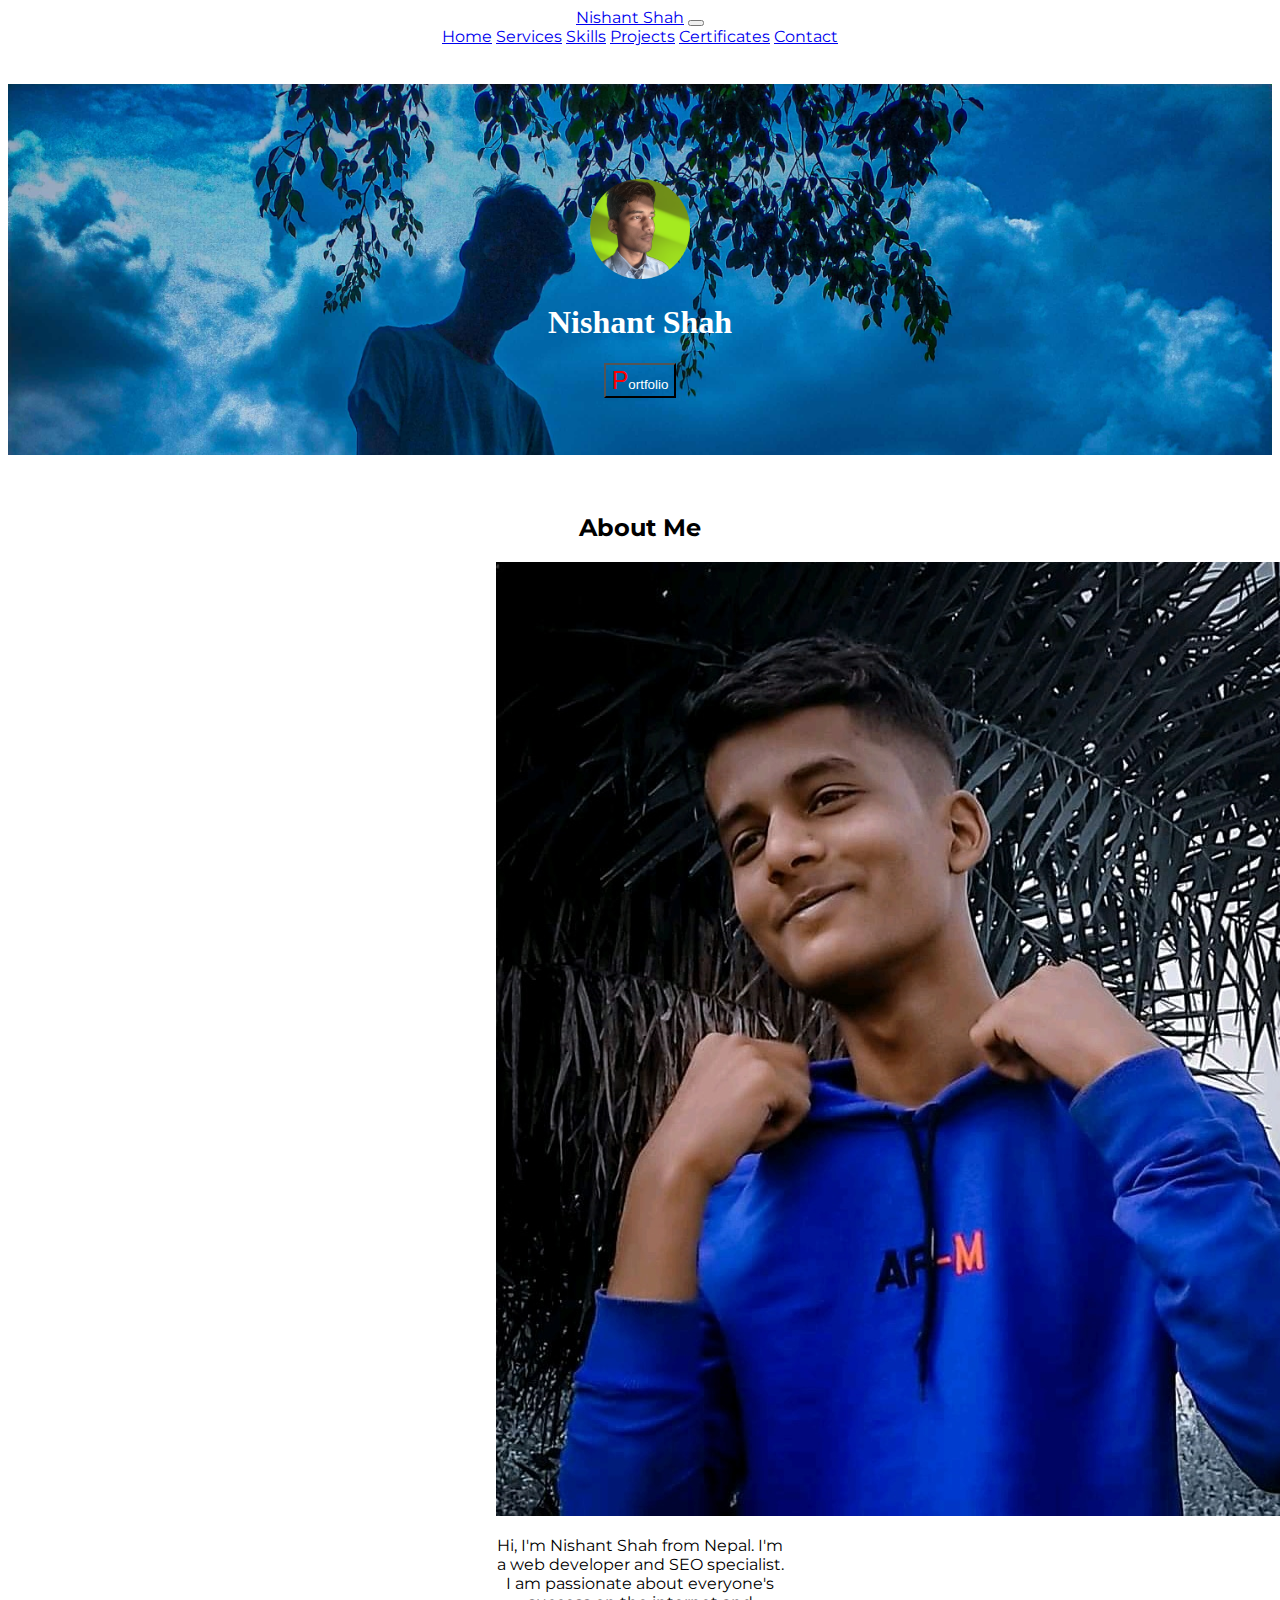
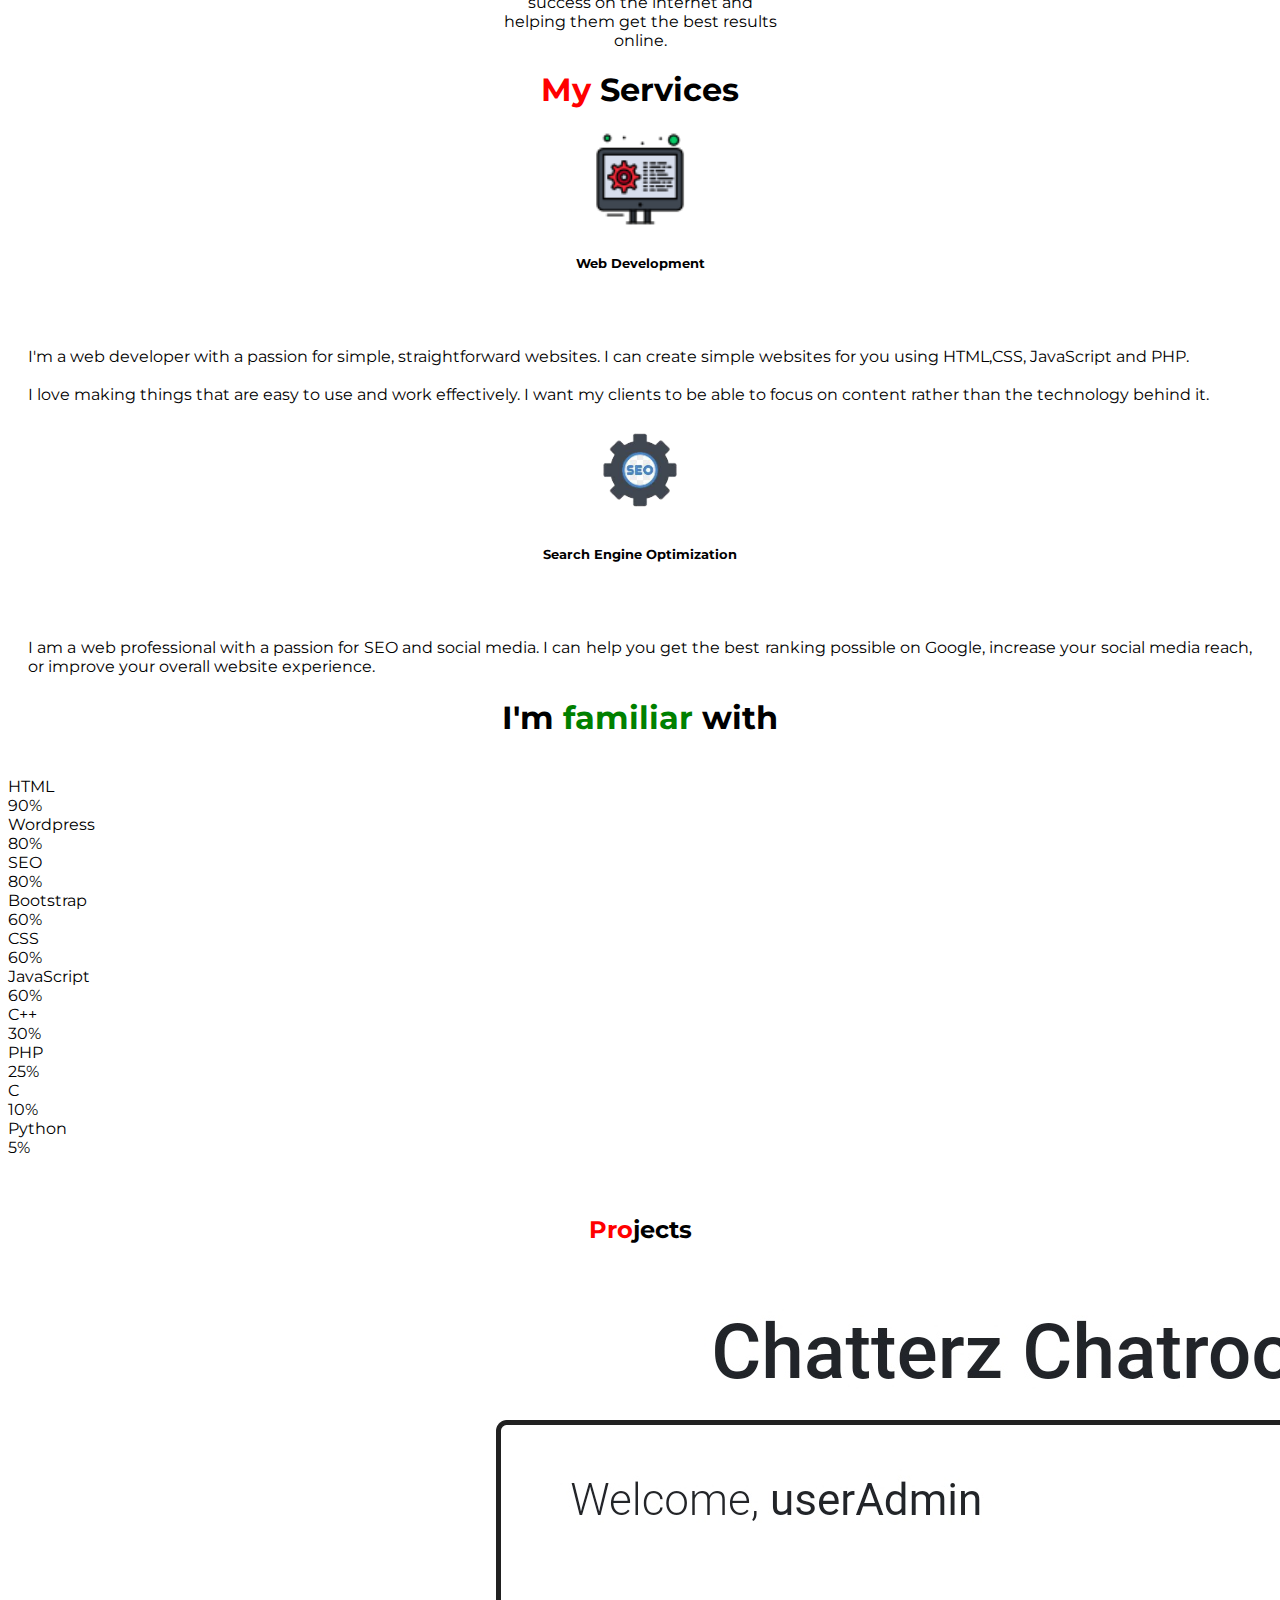
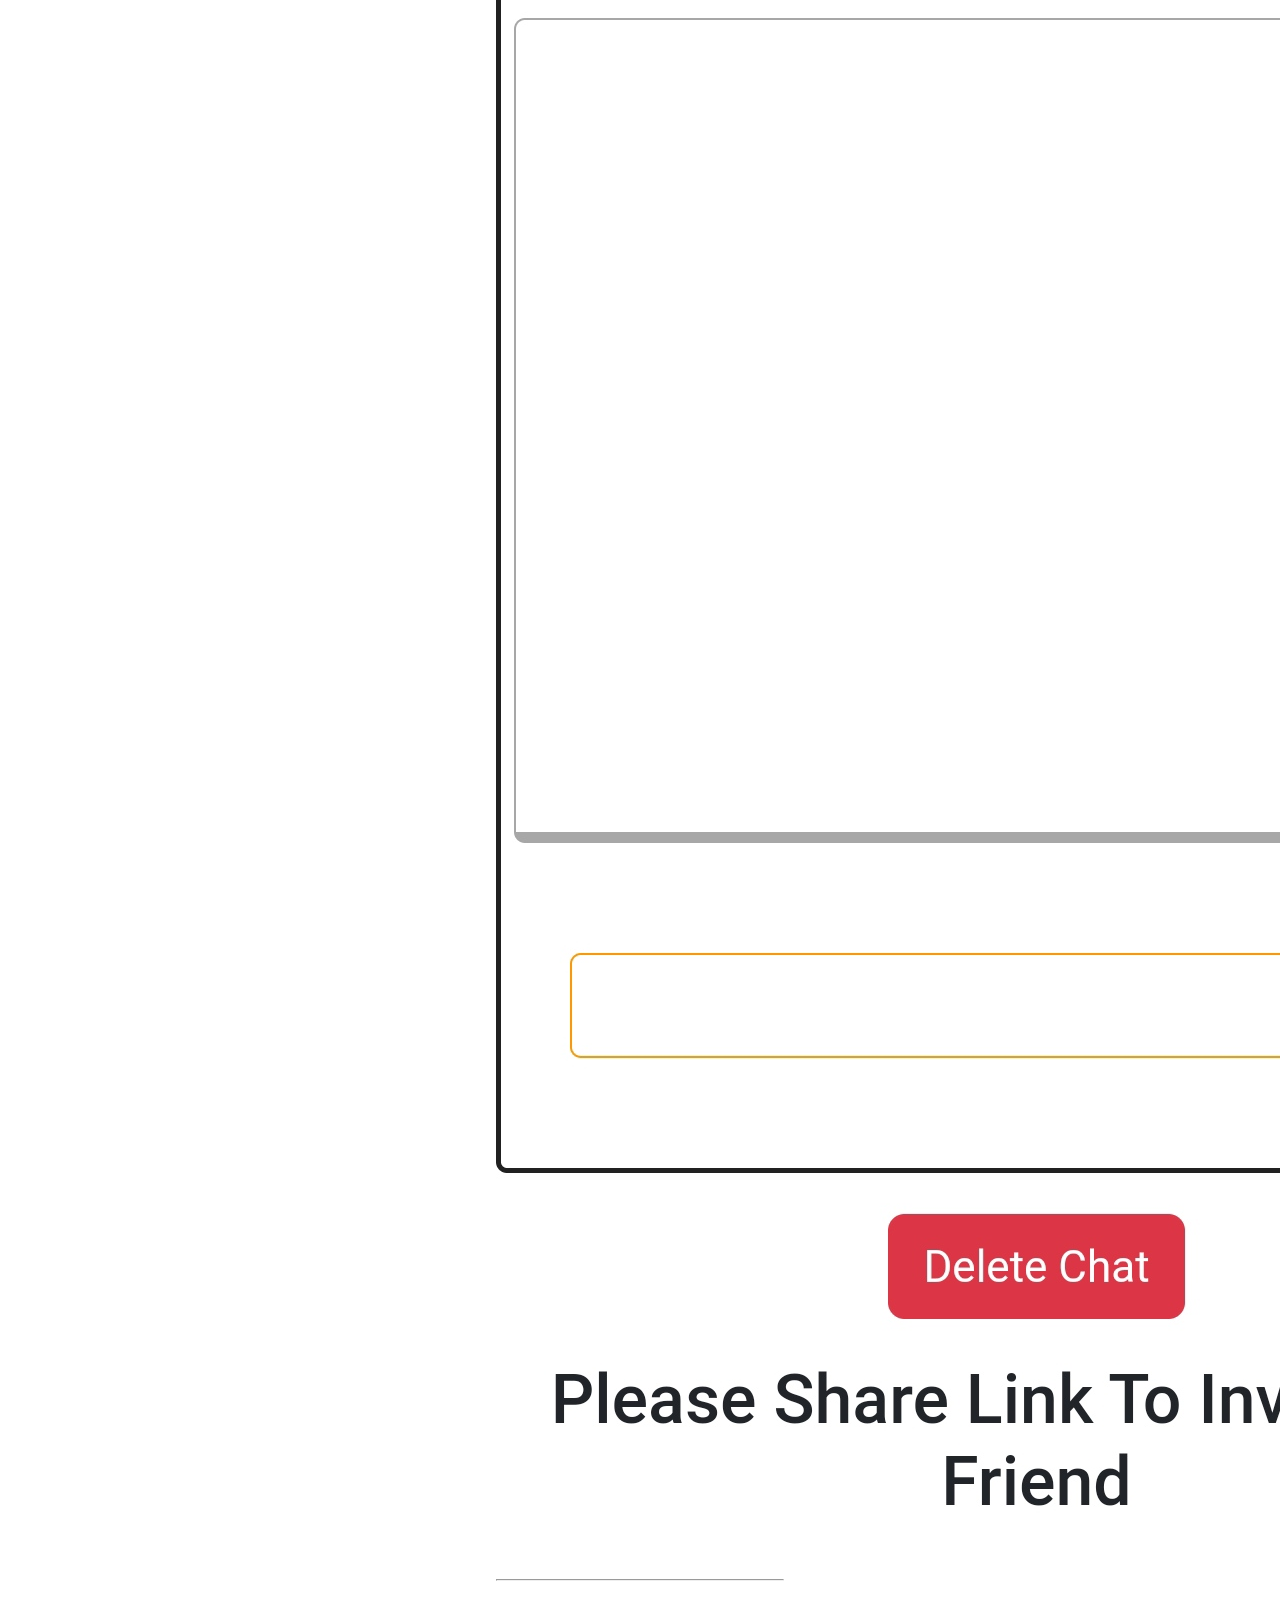
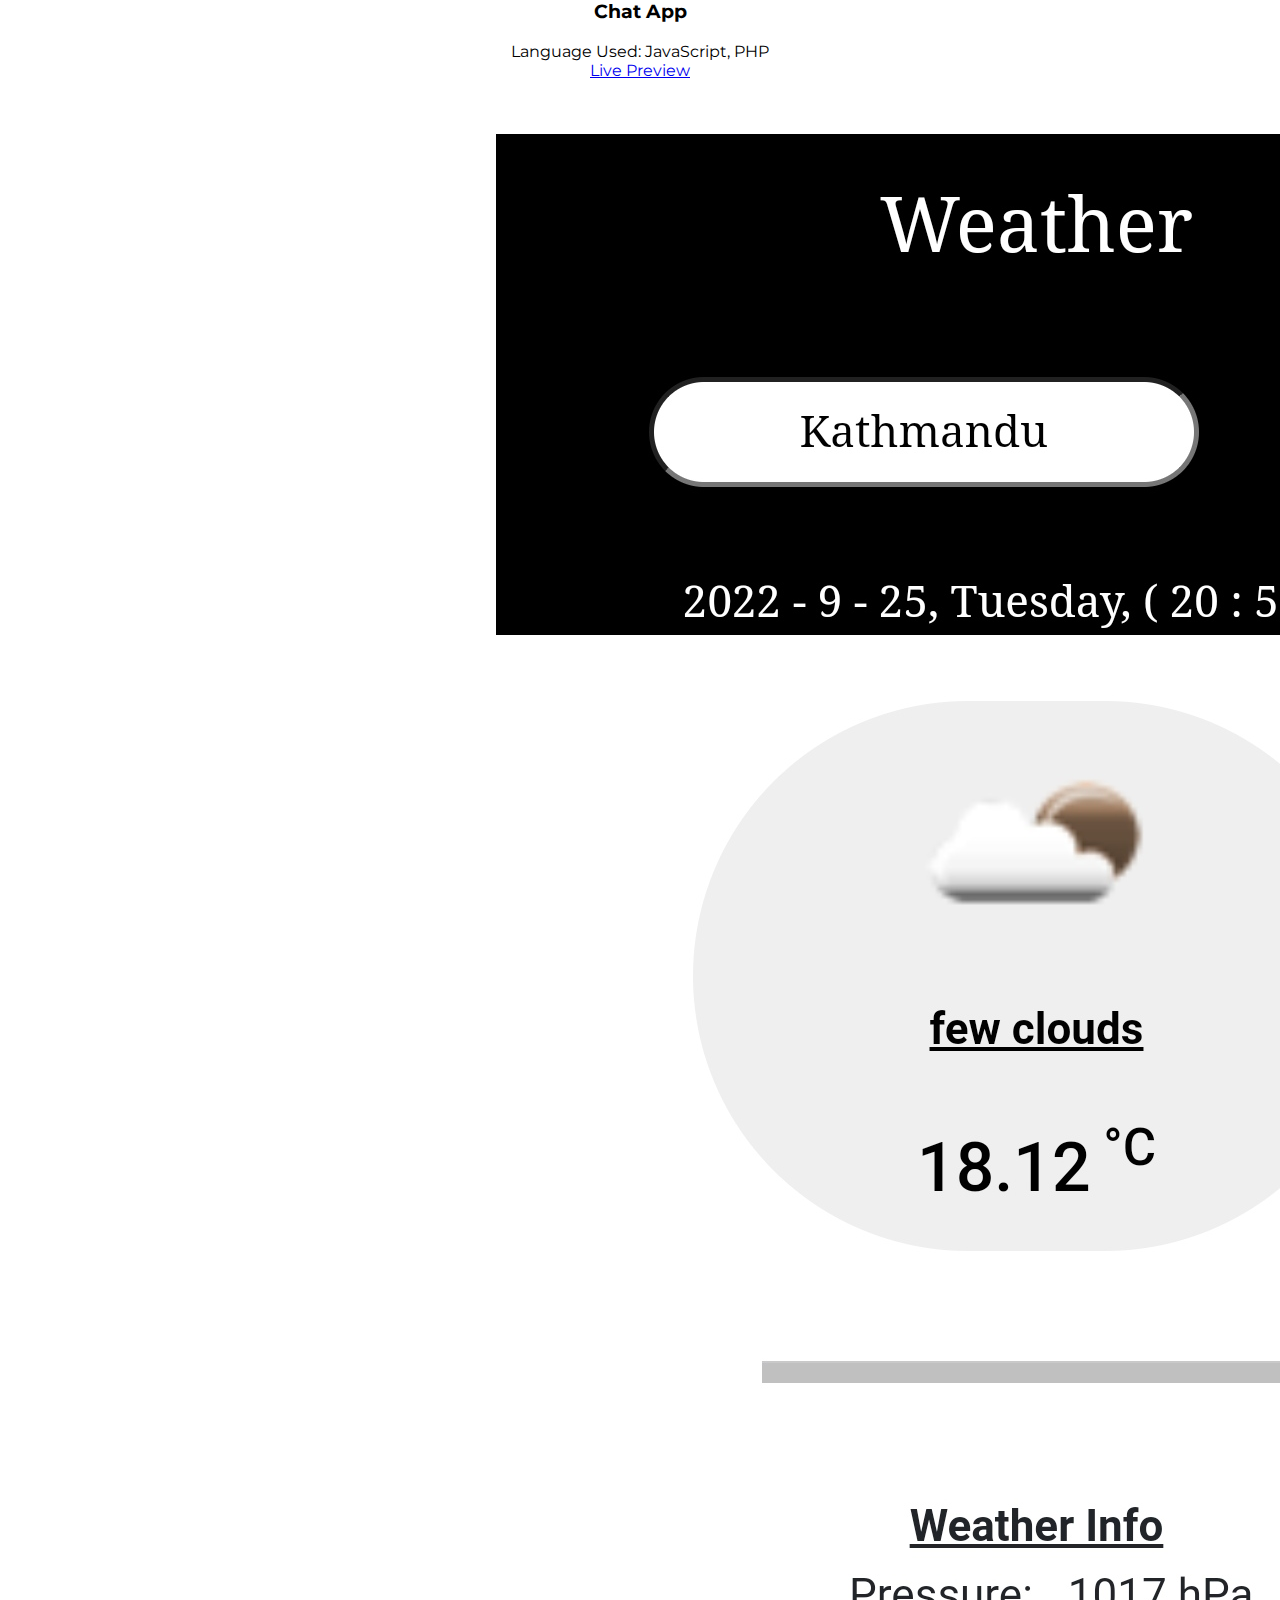
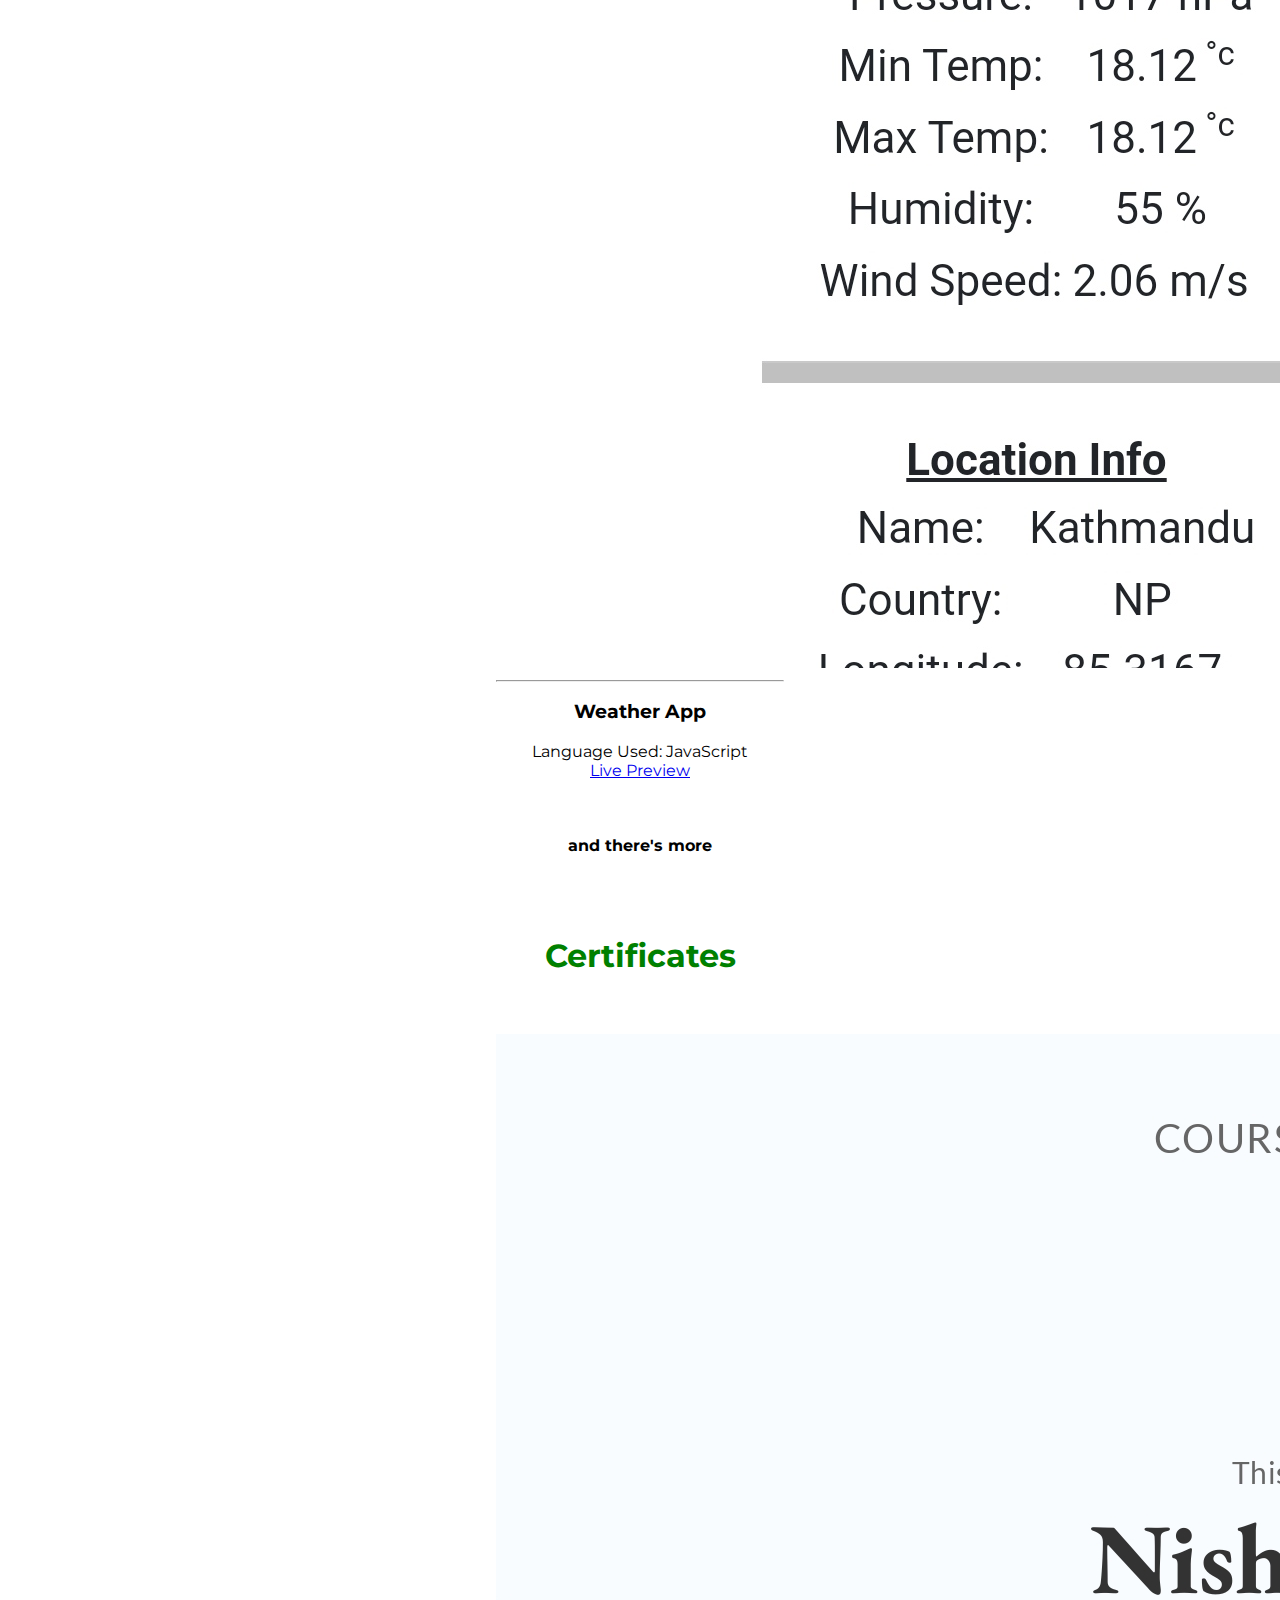
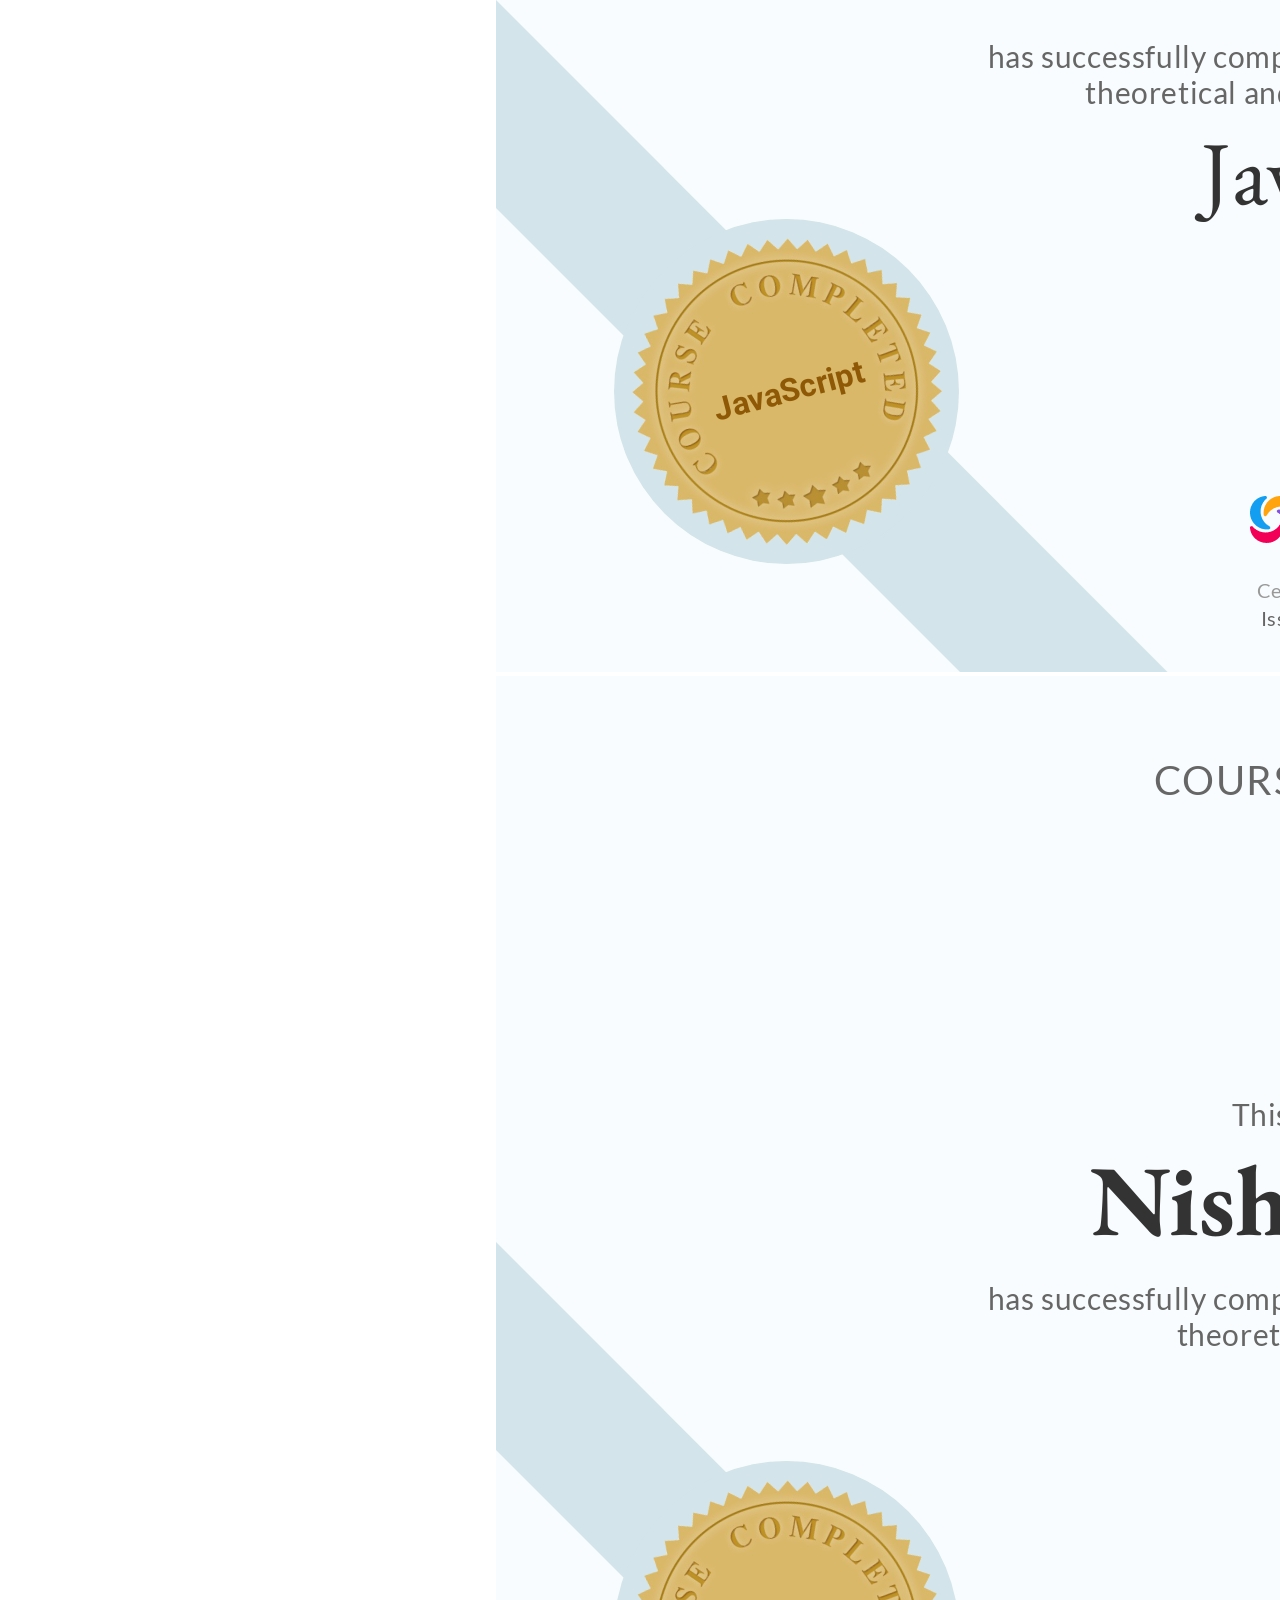
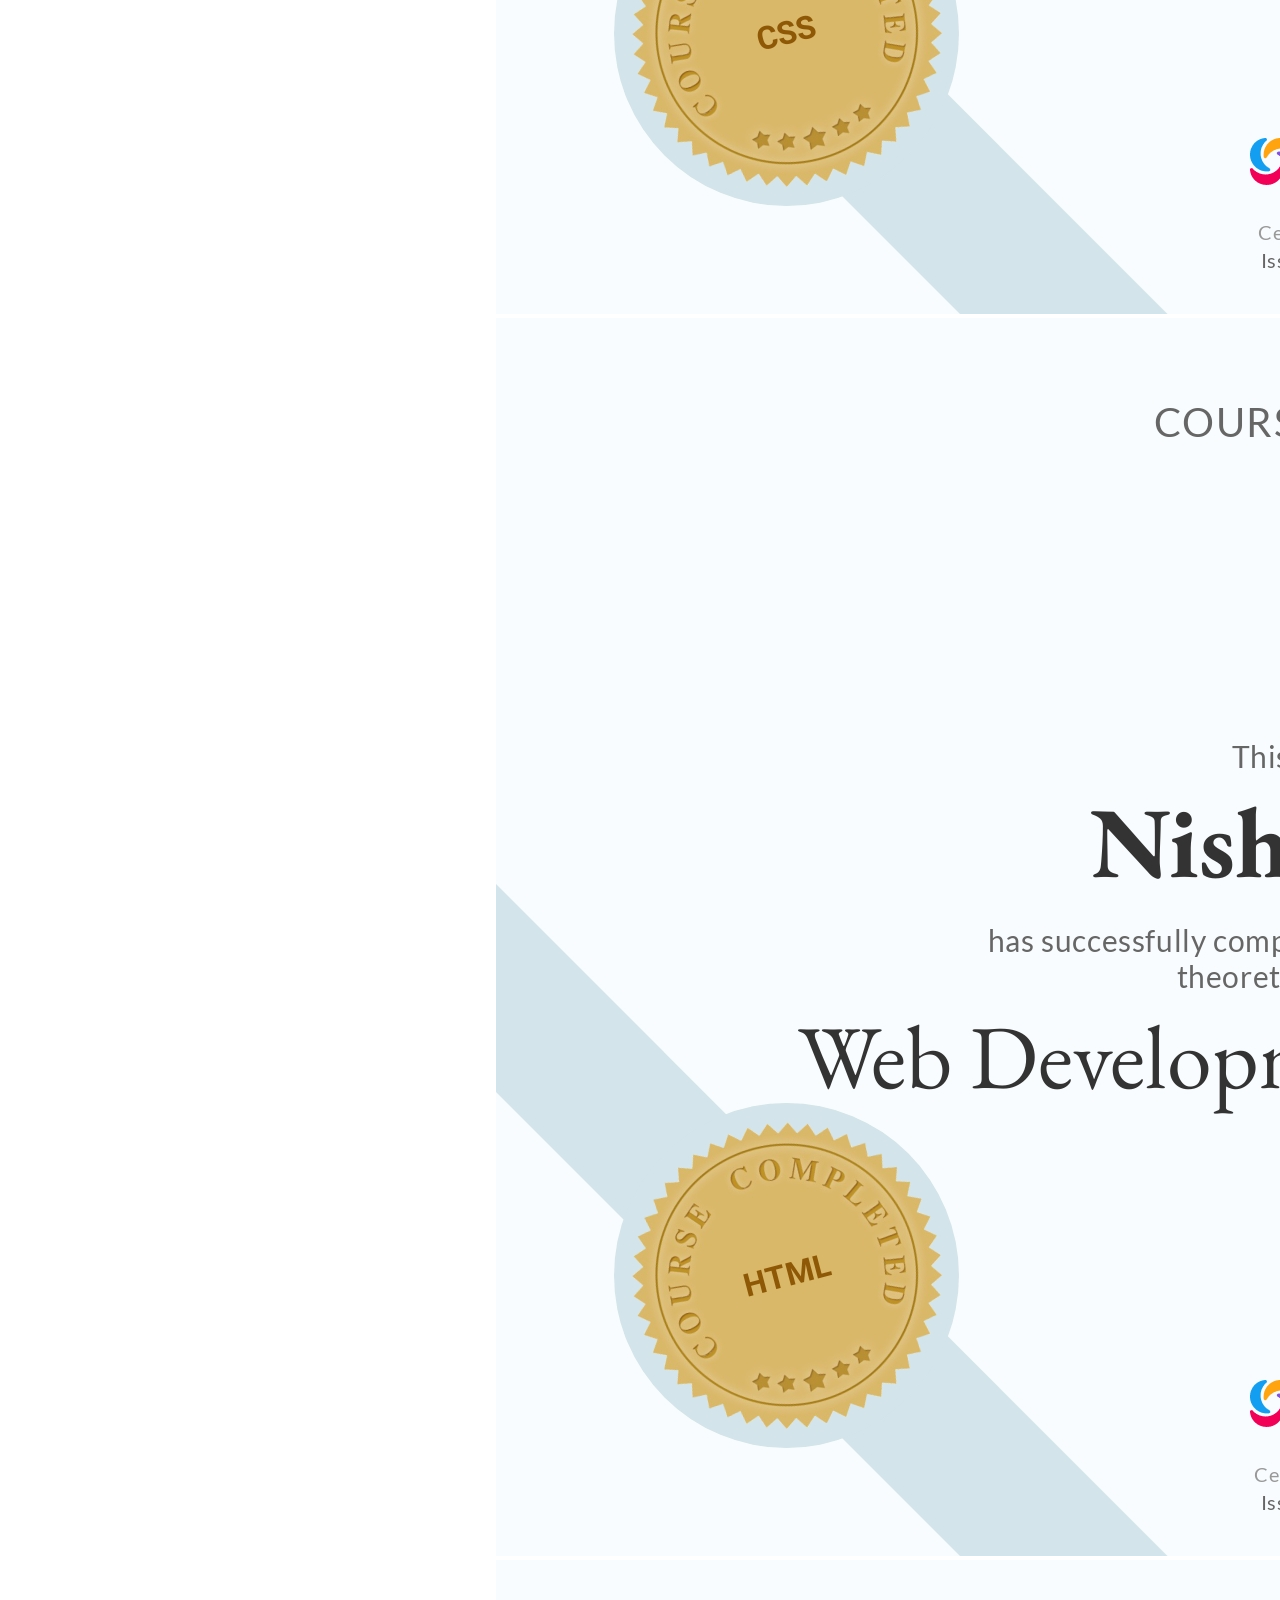
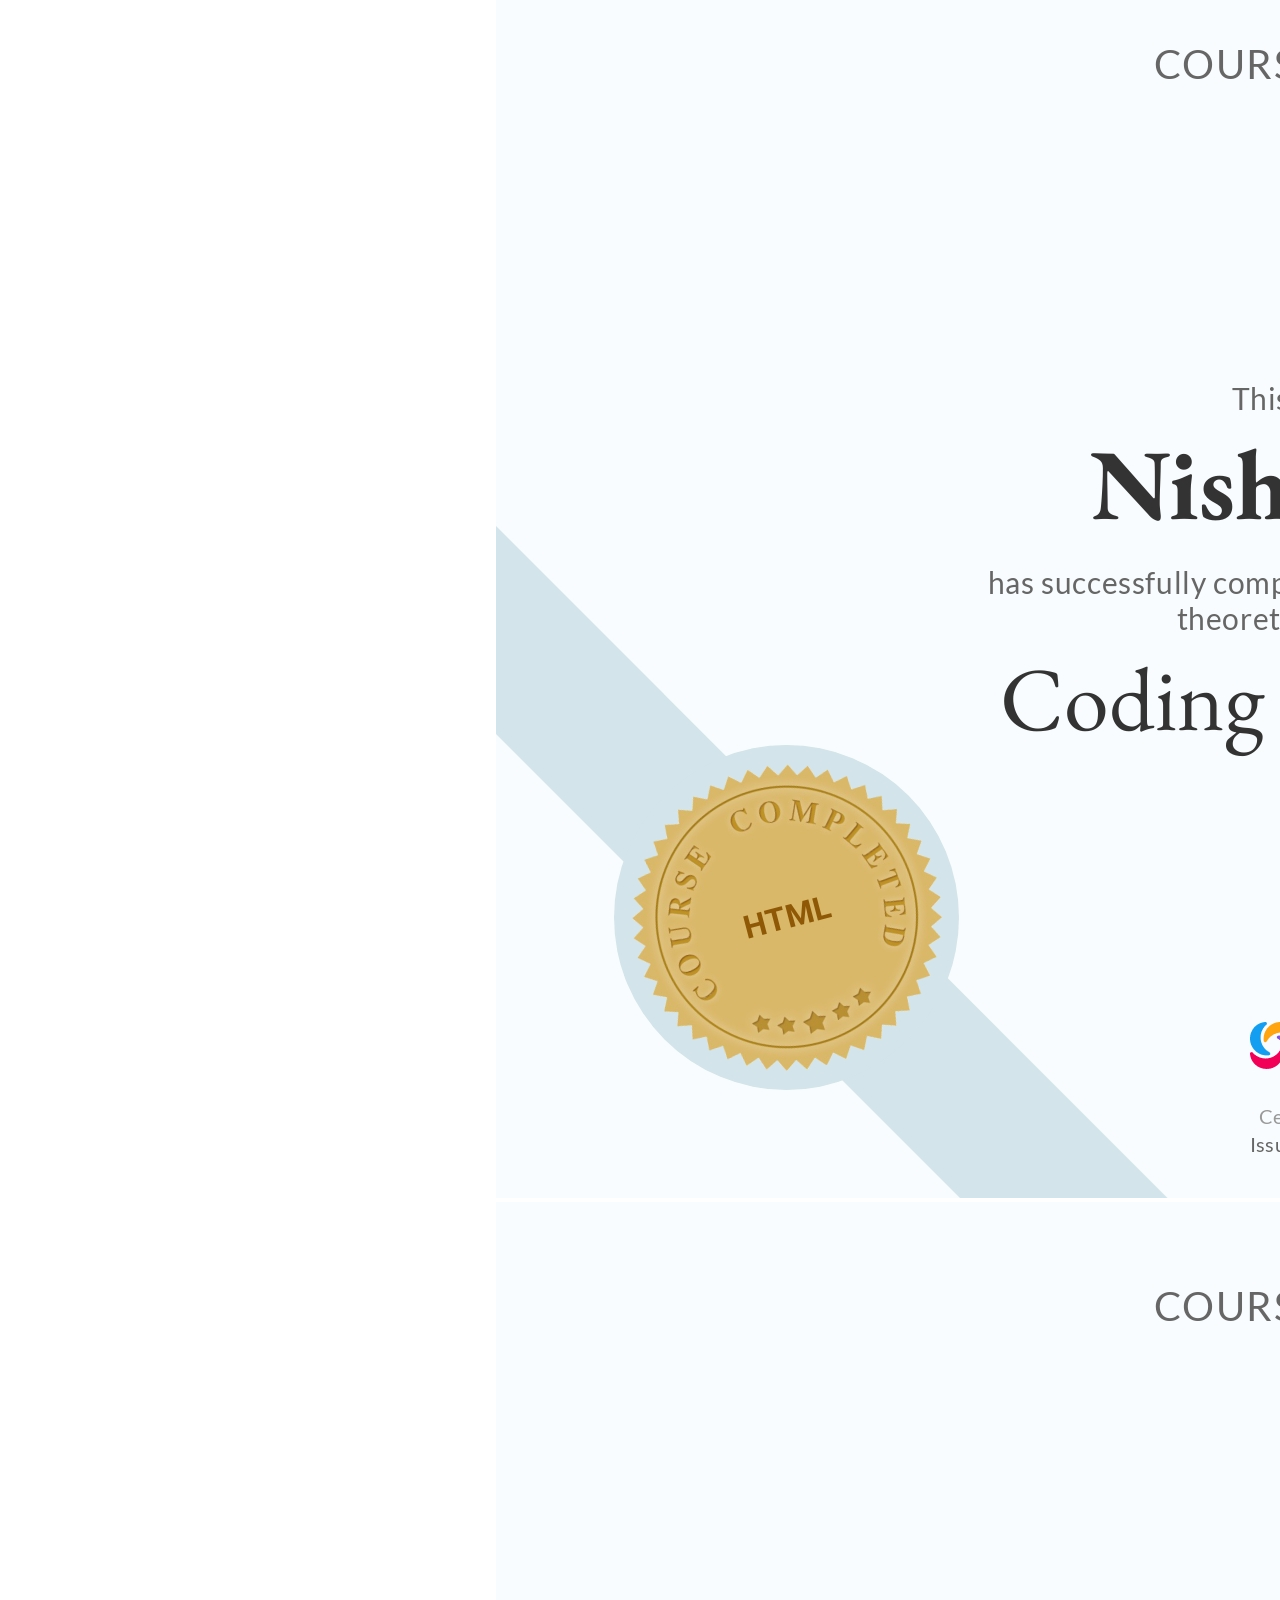
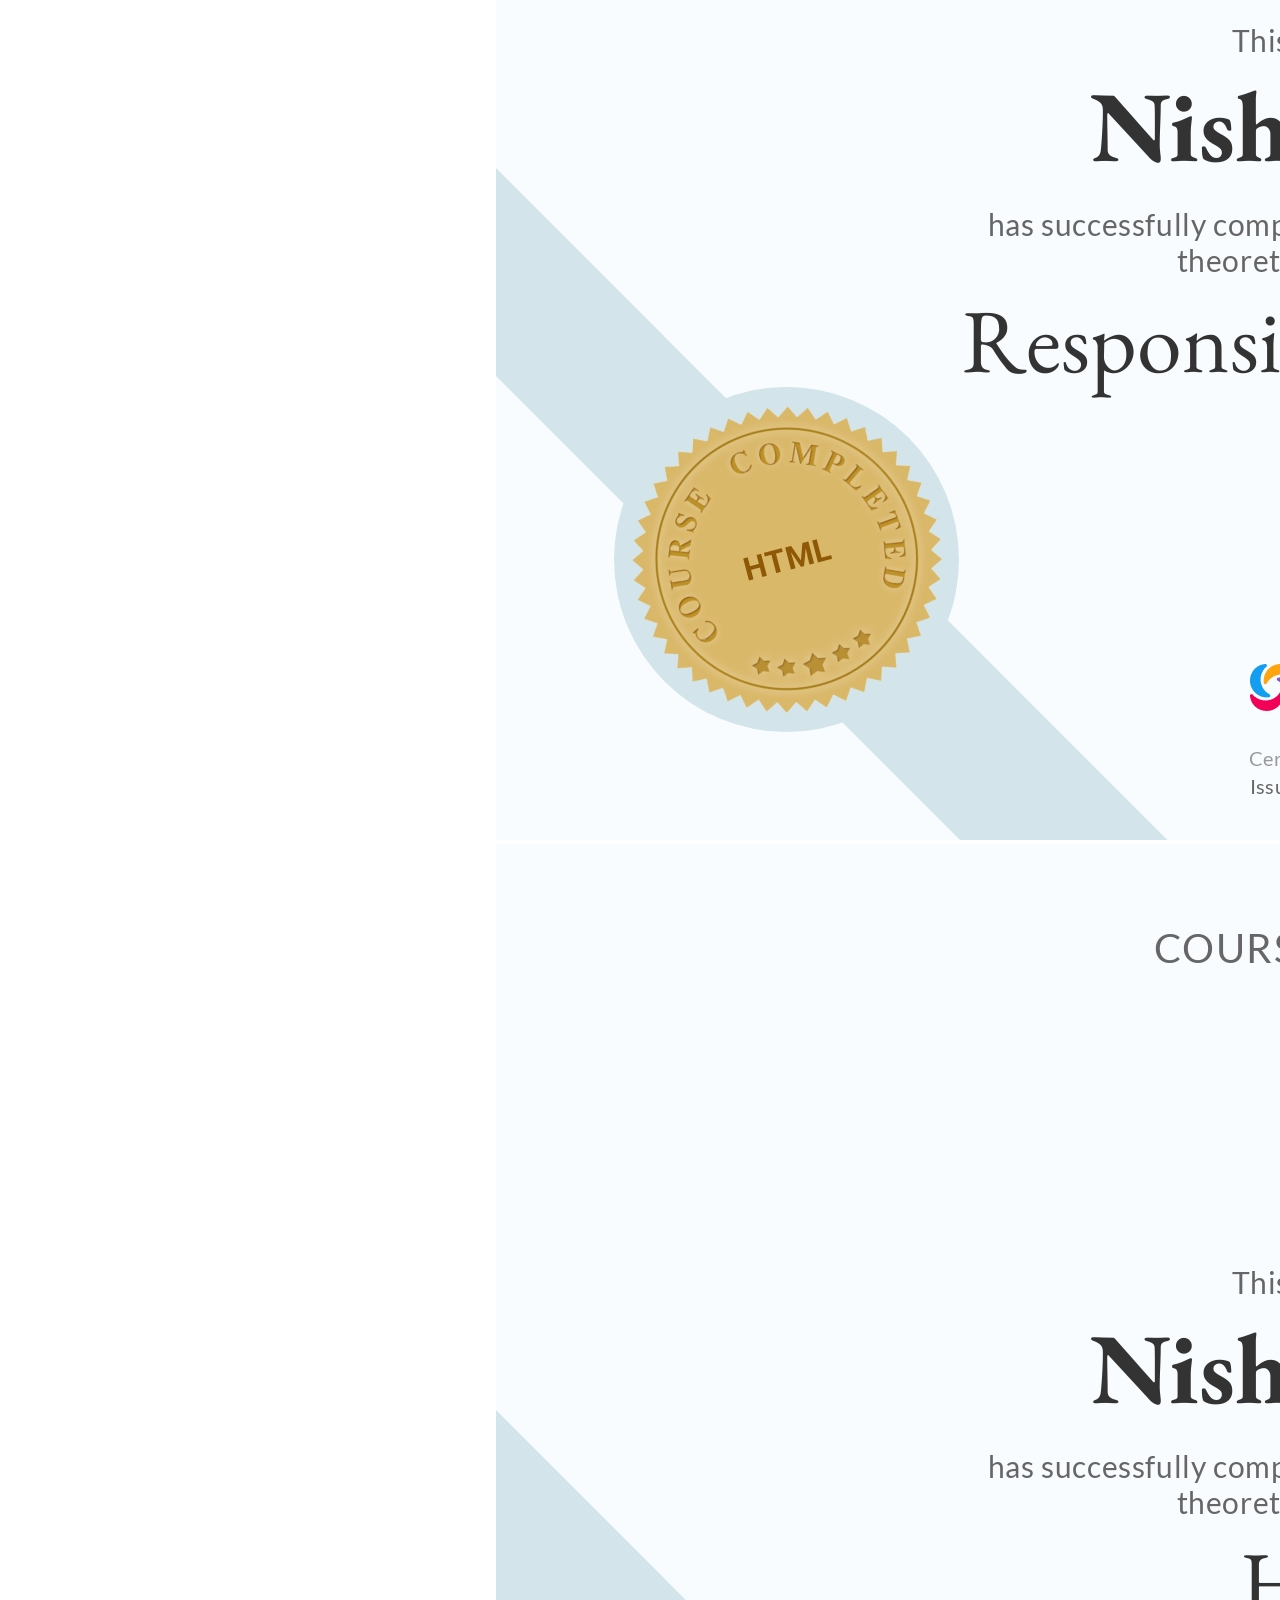
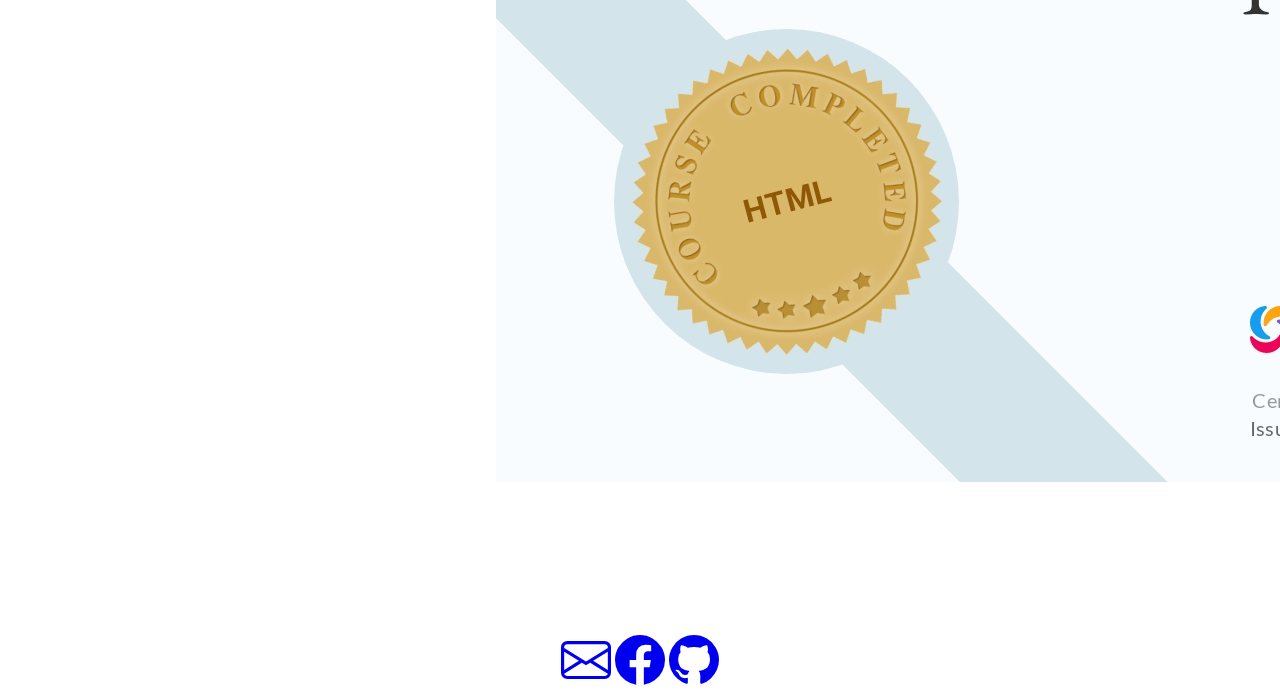
==== index.html @ 1aa34cc4 "Update index.html" ====
<!DOCTYPE html>
<html lang="en">
<head>
  <!-- Bootstrap -->  
    <link href="https://cdn.jsdelivr.net/npm/bootstrap@5.2.2/dist/css/bootstrap.min.css" rel="stylesheet" integrity="sha384-Zenh87qX5JnK2Jl0vWa8Ck2rdkQ2Bzep5IDxbcnCeuOxjzrPF/et3URy9Bv1WTRi" crossorigin="anonymous">
    <link rel="stylesheet" href="https://cdn.jsdelivr.net/npm/bootstrap-icons@1.9.1/font/bootstrap-icons.css">
<script src="https://cdn.jsdelivr.net/npm/@popperjs/core@2.11.6/dist/umd/popper.min.js" integrity="sha384-oBqDVmMz9ATKxIep9tiCxS/Z9fNfEXiDAYTujMAeBAsjFuCZSmKbSSUnQlmh/jp3" crossorigin="anonymous"></script>
<script src="https://cdn.jsdelivr.net/npm/bootstrap@5.2.2/dist/js/bootstrap.min.js" integrity="sha384-IDwe1+LCz02ROU9k972gdyvl+AESN10+x7tBKgc9I5HFtuNz0wWnPclzo6p9vxnk" crossorigin="anonymous"></script>



    <meta charset="UTF-8">
    <meta name="viewport" content="width=device-width">
    <title>Nishant Shah</title>
    <link rel="stylesheet" href="style.css">
</head>
<body>
   
       <!-- NavBar -->
       <center>
    <nav class="navbar fixed-top navbar-dark bg-dark">
  <div class="container-fluid">
    <a class="navbar-brand" href="#">Nishant Shah</a>
    <button class="navbar-toggler" type="button" data-bs-toggle="collapse" data-bs-target="#navbarNavAltMarkup" aria-controls="navbarNavAltMarkup" aria-expanded="false" aria-label="Toggle navigation">
      <span class="navbar-toggler-icon"></span>
    </button>
    <div class="collapse navbar-collapse" id="navbarNavAltMarkup">
        
      <div class="navbar-nav">
        <a class="nav-link active" aria-current="page" href="#">Home</a>
        <a class="nav-link" href="#service">Services</a>
         <a class="nav-link" href="#skill">Skills</a>
        <a class="nav-link" href="#project">Projects</a>
        <a class="nav-link" href="#certificate">Certificates</a>
        <a class="nav-link" href="#contact">Contact</a>
      </div>
    </div>
  </div>
  </center>
</nav>
<!-- NavBar End -->
<br>
<br>
<section id="head">
       <br>
       <br><br><br><br>
       <img src="https://nishantshah977.github.io/img/profile-pic.png" height="100" width="100">
       <h1>Nishant Shah</h1>
       <button id="btn">Portfolio</button>
       <br><br><br><br>  
</section>
<br>
<br>

<div id="about">
    <h2 align="center">About Me</h2>
    <center>
    <div class="card" style="width: 18rem;">
  <img src="https://nishantshah977.github.io/img/cover.jpg" class="card-img-top" alt="Nishant Shah">
  <div class="card-body">
    <p class="card-text">Hi, I'm Nishant Shah from Nepal. I'm a web developer and SEO specialist. I am passionate about everyone's success on the internet and helping them get the best results online.</p>
  </div>
</div>
</center>
</div>


<div id="service">
<h1 id="service" align="center"><span style="color:red;">My</span> Services</h1>
<center>
<div class="card text-bg-dark mb-3" style="max-width:100%;">
    <center>
  <img src="https://nishantshah977.github.io/img/external-development-web-design-and-development-flatart-icons-lineal-color-flatarticons-2.png" height="100" width="100" alt="Web Development">
  </center>
  <div class="card-body">
    <h5 class="card-title">Web Development</h5>
    <br>
    <br>
    <p class="card-text" align="justify">I'm a web developer with a passion for simple, straightforward websites. I can create simple websites for you using HTML,CSS, JavaScript and PHP.
<br><br>
I love making things that are easy to use and work effectively. I want my clients to be able to focus on content rather than the technology behind it.</p>
  </div>
</div>

<div class="card text-bg-dark mb-3" style="max-width:100%;">
    <center>
  <img src="https://nishantshah977.github.io/img/images.png" height="100" width="100" alt="seo">
  </center>
  <div class="card-body">
    <h5 class="card-title">Search Engine Optimization</h5>
    <br>
    <br>
    <p class="card-text" align="justify">I am a web professional with a passion for SEO and social media. I can help you get the best ranking possible on Google, increase your social media reach, or improve your overall website experience.
</p>
  </div>
</div>
</div>

<div id="skill">
    <h1 align="center">I'm<span style="color:green"> familiar</span> with</h1>
    <br>
  
    
    <li>HTML</li>
    <div class="progress">
  <div class="progress-bar bg-success" role="progressbar" aria-label="Example with label" style="width: 90%;" aria-valuenow="90" aria-valuemin="0" aria-valuemax="100">90%</div>
</div>
</div>


<li>Wordpress</li>
<div class="progress">
  <div class="progress-bar bg-success" role="progressbar" aria-label="Example with label" style="width: 80%;" aria-valuenow="80" aria-valuemin="0" aria-valuemax="100">80%</div>
</div>
 
 
 <li>SEO</li>
<div class="progress">
  <div class="progress-bar bg-success" role="progressbar" aria-label="Example with label" style="width: 80%;" aria-valuenow="80" aria-valuemin="0" aria-valuemax="100">80%</div></div>


<li>Bootstrap</li>
<div class="progress">
  <div class="progress-bar bg-info" role="progressbar" aria-label="Example with label" style="width: 60%;" aria-valuenow="60" aria-valuemin="0" aria-valuemax="100">60%</div></div>
  
  
  <li>CSS</li>
<div class="progress">
  <div class="progress-bar bg-info" role="progressbar" aria-label="Example with label" style="width: 60%;" aria-valuenow="60" aria-valuemin="0" aria-valuemax="100">60%</div>
</div>  
   
  
<li>JavaScript</li>
<div class="progress">
  <div class="progress-bar bg-info" role="progressbar" aria-label="Example with label" style="width: 60%;" aria-valuenow="60" aria-valuemin="0" aria-valuemax="100">60%</div>
  </div>
  
  
  <li>C++</li>
<div class="progress">
  <div class="progress-bar bg-warning" role="progressbar" aria-label="Example with label" style="width: 30%;" aria-valuenow="30" aria-valuemin="0" aria-valuemax="100">30%</div>
  </div>
  
  
  <li>PHP</li>
  <div class="progress">
  <div class="progress-bar bg-warning" role="progressbar" aria-label="Example with label" style="width: 25%;" aria-valuenow="25" aria-valuemin="0" aria-valuemax="100">25%</div>
  </div>
 
  
<li>C</li>
<div class="progress">
  <div class="progress-bar bg-danger" role="progressbar" aria-label="Example with label" style="width: 10%;" aria-valuenow="10" aria-valuemin="0" aria-valuemax="100">10%</div>
  </div>


<li>Python</li>
<div class="progress">
  <div class="progress-bar bg-danger" role="progressbar" aria-label="Example with label" style="width: 5%;" aria-valuenow="5" aria-valuemin="0" aria-valuemax="100">5%</div>
</div>
<br>
<br>

<div id="project">
<h2 align="center"><span style="color:red;">Pro</span>jects</h2><br>

   <center>
    <div class="card" style="width: 18rem;">
  <img src="https://nishantshah977.github.io/img/chat_app.jpg" class="card-img-top" alt="Chatterz">
  <hr>
  <div class="card-body">
      <h3>Chat App</h3>
    <p class="card-text">Language Used: JavaScript, PHP<br>
    <a href="https://chatterz.santosh977.com.np" target="_blank">Live Preview</a></p>
  </div>
</div>
</center>
<br>
<br>

   <center>
    <div class="card" style="width: 18rem;">
  <img src="https://nishantshah977.github.io/img/weather.jpg" class="card-img-top" alt="Weather App">
  <hr>
  <div class="card-body">
      <h3>Weather App</h3>
    <p class="card-text">Language Used: JavaScript 
    <br>
    <a href="https://nishantshah977.github.io/itsnp-100days/weather" target="_blank">Live Preview</a>
    </p>
  </div>
</div>
<br>
<h4>and there's more </h4>
</center>
</div>
<br>
<br>


<div id="certificate">
    <h1 align="center"><span style="color:green;">Certificates</span></h1>
    <br>
    <br>
    
    
       <center>
    <div class="card" style="width: 18rem;">
  <img src="https://nishantshah977.github.io/img/JavaScript_certificate.jpg" class="card-img-top" alt="JavaScript">
</div>

<div class="card" style="width: 18rem;">
  <img src="https://nishantshah977.github.io/img/CSS_certificate.jpg" class="card-img-top" alt="JavaScript">
</div>
<div class="card" style="width: 18rem;">
  <img src="https://nishantshah977.github.io/img/web-dev-basics_certificate.jpg" class="card-img-top" alt="Coding for Marketers">
</div>
<div class="card" style="width: 18rem;">
  <img src="https://nishantshah977.github.io/img/coding-marketers_certificate.jpg" class="card-img-top" alt="Coding for Marketers">
</div>
<div class="card" style="width: 18rem;">
  <img src="https://nishantshah977.github.io/img/Responsive-Web-Design_certificate.jpg" class="card-img-top" alt="Responsive Web Design">
</div>
<div class="card" style="width: 18rem;">
  <img src="https://nishantshah977.github.io/img/HTML_certificate.jpg" class="card-img-top" alt="HTML">
</div>
</div>
<br>
<br>

<div id="contact">
    <footer class="bg-dark">
        <center>
        <br>
        <h2>Contact</h2>
        <br>
        
        <a href="mailto:ns362039@gmail.com"><i class="bi bi-envelope"></i></a> 
        <a href="https://facebook.com/nepalinishantshah"><i class="bi bi-facebook"></i></a>
         <a href="https://github.com/nishantshah977"><i class="bi bi-github"></i></a>



</center>
    </footer>
</div>
</body>
</html>
---- style.css ----
@import url('https://fonts.googleapis.com/css?family=Montserrat:300, 400, 700&display=swap');
html{
    font-family: 'Montserrat', sans-serif;
}
#loading{
    background-color: white;
    height: 100%;
    left: 0;
    position: fixed;
    top: 0;
    width: 100%;
    z-index: 9999;
}
#head{ 
background:url('https://nishantshah977.github.io/img/cover1.jpg');
    background-size:cover;
    background-repeat: no-repeat;
   text-align:center;
     background-position: top center;
    position: relative;
    z-index: 1;
}
#head h1{ 
    color:white;
    font-family:cursive;
}
#service{
    margin:20px;
}
#btn{
    background-color: transparent;
    color:white;
}
#btn::first-letter{
    font-size:25px;
    color:red;
}
#btn:hover{
    background-color:black;
}
footer{
    color:white;
}
footer i{
    font-size:50px;
}
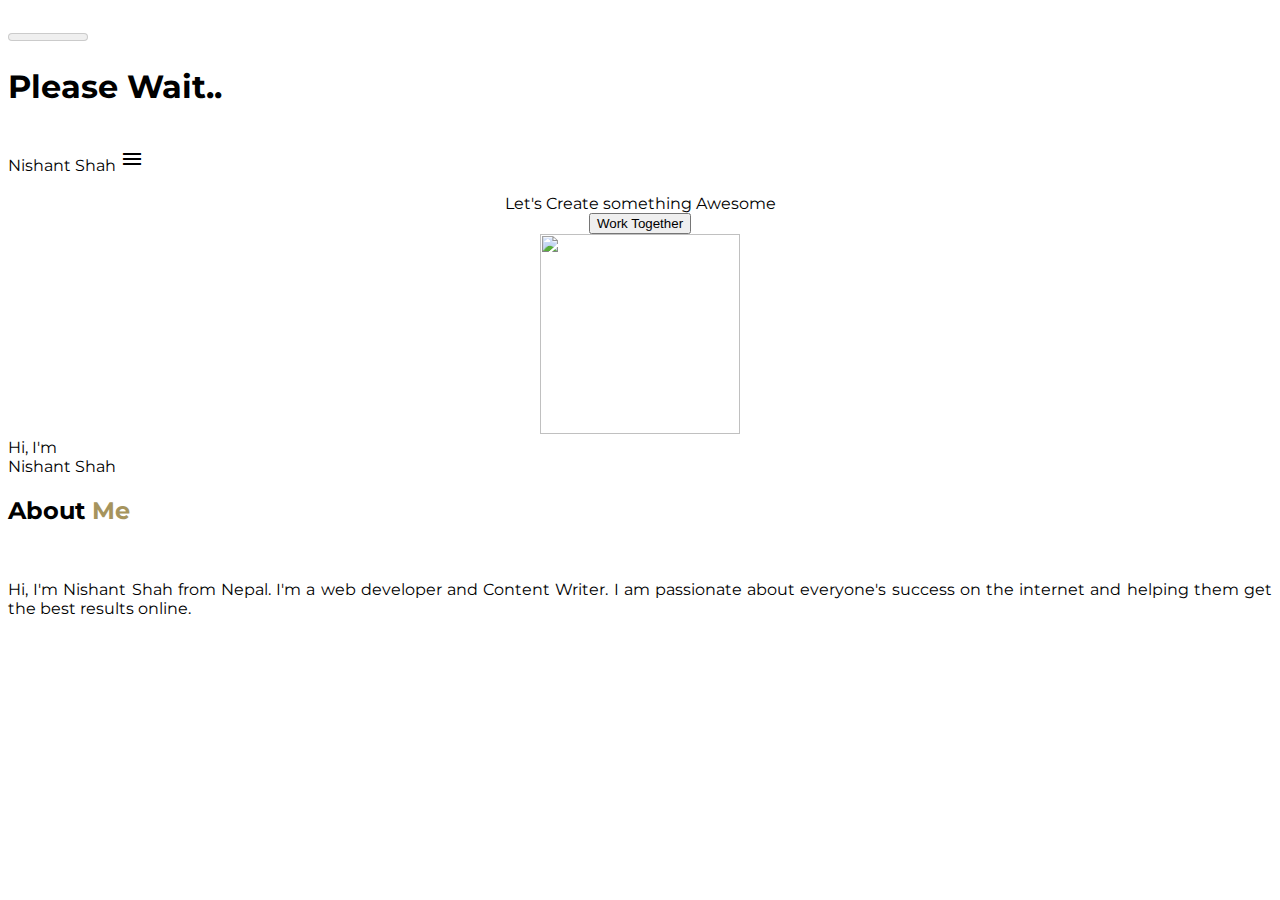
==== commit 2d08dba0: "Update index.html" ====
--- a/index.html
+++ b/index.html
@@ -1,248 +1,73 @@
 <!DOCTYPE html>
 <html lang="en">
 <head>
-  <!-- Bootstrap -->  
-    <link href="https://cdn.jsdelivr.net/npm/bootstrap@5.2.2/dist/css/bootstrap.min.css" rel="stylesheet" integrity="sha384-Zenh87qX5JnK2Jl0vWa8Ck2rdkQ2Bzep5IDxbcnCeuOxjzrPF/et3URy9Bv1WTRi" crossorigin="anonymous">
-    <link rel="stylesheet" href="https://cdn.jsdelivr.net/npm/bootstrap-icons@1.9.1/font/bootstrap-icons.css">
-<script src="https://cdn.jsdelivr.net/npm/@popperjs/core@2.11.6/dist/umd/popper.min.js" integrity="sha384-oBqDVmMz9ATKxIep9tiCxS/Z9fNfEXiDAYTujMAeBAsjFuCZSmKbSSUnQlmh/jp3" crossorigin="anonymous"></script>
-<script src="https://cdn.jsdelivr.net/npm/bootstrap@5.2.2/dist/js/bootstrap.min.js" integrity="sha384-IDwe1+LCz02ROU9k972gdyvl+AESN10+x7tBKgc9I5HFtuNz0wWnPclzo6p9vxnk" crossorigin="anonymous"></script>
+    <meta charset="UTF-8">
+    <title>Nishant Shah</title>
+    <link rel="icon" type="image/x-icon" href="/img/favicon.ico">
+    <link rel="stylesheet" href="style.css">
+    <link rel="stylesheet" href="https://fonts.googleapis.com/css2?family=Material+Symbols+Outlined:opsz,wght,FILL,GRAD@20..48,100..700,0..1,-50..200" />
+    <link rel="preconnect" href="https://fonts.googleapis.com">
+<link rel="preconnect" href="https://fonts.gstatic.com" crossorigin>
+<link href="https://fonts.googleapis.com/css2?family=Poppins:wght@700&display=swap" rel="stylesheet">
+    <meta name="viewport" content="width=device-width">
+</head>
+<body>
+    <div id="spinner">
+       <div class="spin">
+          <script src="https://cdn.lordicon.com/qjzruarw.js"></script>
+<lord-icon
+    src="https://cdn.lordicon.com/akuwjdzh.json"
+    trigger="loop"
+    colors="primary:#121331"
+    state="loop"
+    style="width:250px;height:250px">
+</lord-icon>
+<br>
+<meter class="meter" max="100"></meter>
+<br>
+<h1>Please Wait..</h1>
+       </div>
+    </div>
+    
+    
+    
+    <nav id="nav">
+            <br>
+        <span class="name">Nishant Shah</span>
+        
+        <span class="material-symbols-outlined">
+menu
+</span>
+<br>
+<br>
+</nav>
+<!-- Nav End -->
+<center>
+<div id="main">
+   <span class="qouet"> Let's Create something Awesome</span>
+   <br> 
+   <a href="mailto:ns362039@gmail.com"><button>Work Together</button></a>
+</div>
+<!-- Main End -->
+
+<img class="img" src="img/profile.jpg" height="200" width="200">
+</center>
+<span class="hlo">Hi, I'm</span>
+<br>
+<span class="fname">Nishant Shah</span> 
+<!-- Intro End -->
+
+<div class="box">
+    <div class="boxContent">
+    <h2>About <span style="color:#A6945D;">Me</span></h2><br>
+    <p align="justify">
+    Hi, I'm Nishant Shah from Nepal. I'm a web developer and Content Writer. I am passionate about everyone's success on the internet and helping them get the best results online.
+    </p>
+    </div>
+</div>    
+<!-- About End -->
 
 
-
-    <meta charset="UTF-8">
-    <meta name="viewport" content="width=device-width">
-    <title>Nishant Shah</title>
-    <link rel="stylesheet" href="style.css">
-</head>
-<body>
-   
-       <!-- NavBar -->
-       <center>
-    <nav class="navbar fixed-top navbar-dark bg-dark">
-  <div class="container-fluid">
-    <a class="navbar-brand" href="#">Nishant Shah</a>
-    <button class="navbar-toggler" type="button" data-bs-toggle="collapse" data-bs-target="#navbarNavAltMarkup" aria-controls="navbarNavAltMarkup" aria-expanded="false" aria-label="Toggle navigation">
-      <span class="navbar-toggler-icon"></span>
-    </button>
-    <div class="collapse navbar-collapse" id="navbarNavAltMarkup">
-        
-      <div class="navbar-nav">
-        <a class="nav-link active" aria-current="page" href="#">Home</a>
-        <a class="nav-link" href="#service">Services</a>
-         <a class="nav-link" href="#skill">Skills</a>
-        <a class="nav-link" href="#project">Projects</a>
-        <a class="nav-link" href="#certificate">Certificates</a>
-        <a class="nav-link" href="#contact">Contact</a>
-      </div>
-    </div>
-  </div>
-  </center>
-</nav>
-<!-- NavBar End -->
-<br>
-<br>
-<section id="head">
-       <br>
-       <br><br><br><br>
-       <img src="https://nishantshah977.github.io/img/profile-pic.png" height="100" width="100">
-       <h1>Nishant Shah</h1>
-       <button id="btn">Portfolio</button>
-       <br><br><br><br>  
-</section>
-<br>
-<br>
-
-<div id="about">
-    <h2 align="center">About Me</h2>
-    <center>
-    <div class="card" style="width: 18rem;">
-  <img src="https://nishantshah977.github.io/img/cover.jpg" class="card-img-top" alt="Nishant Shah">
-  <div class="card-body">
-    <p class="card-text">Hi, I'm Nishant Shah from Nepal. I'm a web developer and SEO specialist. I am passionate about everyone's success on the internet and helping them get the best results online.</p>
-  </div>
-</div>
-</center>
-</div>
-
-
-<div id="service">
-<h1 id="service" align="center"><span style="color:red;">My</span> Services</h1>
-<center>
-<div class="card text-bg-dark mb-3" style="max-width:100%;">
-    <center>
-  <img src="https://nishantshah977.github.io/img/external-development-web-design-and-development-flatart-icons-lineal-color-flatarticons-2.png" height="100" width="100" alt="Web Development">
-  </center>
-  <div class="card-body">
-    <h5 class="card-title">Web Development</h5>
-    <br>
-    <br>
-    <p class="card-text" align="justify">I'm a web developer with a passion for simple, straightforward websites. I can create simple websites for you using HTML,CSS, JavaScript and PHP.
-<br><br>
-I love making things that are easy to use and work effectively. I want my clients to be able to focus on content rather than the technology behind it.</p>
-  </div>
-</div>
-
-<div class="card text-bg-dark mb-3" style="max-width:100%;">
-    <center>
-  <img src="https://nishantshah977.github.io/img/images.png" height="100" width="100" alt="seo">
-  </center>
-  <div class="card-body">
-    <h5 class="card-title">Search Engine Optimization</h5>
-    <br>
-    <br>
-    <p class="card-text" align="justify">I am a web professional with a passion for SEO and social media. I can help you get the best ranking possible on Google, increase your social media reach, or improve your overall website experience.
-</p>
-  </div>
-</div>
-</div>
-
-<div id="skill">
-    <h1 align="center">I'm<span style="color:green"> familiar</span> with</h1>
-    <br>
-  
-    
-    <li>HTML</li>
-    <div class="progress">
-  <div class="progress-bar bg-success" role="progressbar" aria-label="Example with label" style="width: 90%;" aria-valuenow="90" aria-valuemin="0" aria-valuemax="100">90%</div>
-</div>
-</div>
-
-
-<li>Wordpress</li>
-<div class="progress">
-  <div class="progress-bar bg-success" role="progressbar" aria-label="Example with label" style="width: 80%;" aria-valuenow="80" aria-valuemin="0" aria-valuemax="100">80%</div>
-</div>
- 
- 
- <li>SEO</li>
-<div class="progress">
-  <div class="progress-bar bg-success" role="progressbar" aria-label="Example with label" style="width: 80%;" aria-valuenow="80" aria-valuemin="0" aria-valuemax="100">80%</div></div>
-
-
-<li>Bootstrap</li>
-<div class="progress">
-  <div class="progress-bar bg-info" role="progressbar" aria-label="Example with label" style="width: 60%;" aria-valuenow="60" aria-valuemin="0" aria-valuemax="100">60%</div></div>
-  
-  
-  <li>CSS</li>
-<div class="progress">
-  <div class="progress-bar bg-info" role="progressbar" aria-label="Example with label" style="width: 60%;" aria-valuenow="60" aria-valuemin="0" aria-valuemax="100">60%</div>
-</div>  
-   
-  
-<li>JavaScript</li>
-<div class="progress">
-  <div class="progress-bar bg-info" role="progressbar" aria-label="Example with label" style="width: 60%;" aria-valuenow="60" aria-valuemin="0" aria-valuemax="100">60%</div>
-  </div>
-  
-  
-  <li>C++</li>
-<div class="progress">
-  <div class="progress-bar bg-warning" role="progressbar" aria-label="Example with label" style="width: 30%;" aria-valuenow="30" aria-valuemin="0" aria-valuemax="100">30%</div>
-  </div>
-  
-  
-  <li>PHP</li>
-  <div class="progress">
-  <div class="progress-bar bg-warning" role="progressbar" aria-label="Example with label" style="width: 25%;" aria-valuenow="25" aria-valuemin="0" aria-valuemax="100">25%</div>
-  </div>
- 
-  
-<li>C</li>
-<div class="progress">
-  <div class="progress-bar bg-danger" role="progressbar" aria-label="Example with label" style="width: 10%;" aria-valuenow="10" aria-valuemin="0" aria-valuemax="100">10%</div>
-  </div>
-
-
-<li>Python</li>
-<div class="progress">
-  <div class="progress-bar bg-danger" role="progressbar" aria-label="Example with label" style="width: 5%;" aria-valuenow="5" aria-valuemin="0" aria-valuemax="100">5%</div>
-</div>
-<br>
-<br>
-
-<div id="project">
-<h2 align="center"><span style="color:red;">Pro</span>jects</h2><br>
-
-   <center>
-    <div class="card" style="width: 18rem;">
-  <img src="https://nishantshah977.github.io/img/chat_app.jpg" class="card-img-top" alt="Chatterz">
-  <hr>
-  <div class="card-body">
-      <h3>Chat App</h3>
-    <p class="card-text">Language Used: JavaScript, PHP<br>
-    <a href="https://chatterz.santosh977.com.np" target="_blank">Live Preview</a></p>
-  </div>
-</div>
-</center>
-<br>
-<br>
-
-   <center>
-    <div class="card" style="width: 18rem;">
-  <img src="https://nishantshah977.github.io/img/weather.jpg" class="card-img-top" alt="Weather App">
-  <hr>
-  <div class="card-body">
-      <h3>Weather App</h3>
-    <p class="card-text">Language Used: JavaScript 
-    <br>
-    <a href="https://nishantshah977.github.io/itsnp-100days/weather" target="_blank">Live Preview</a>
-    </p>
-  </div>
-</div>
-<br>
-<h4>and there's more </h4>
-</center>
-</div>
-<br>
-<br>
-
-
-<div id="certificate">
-    <h1 align="center"><span style="color:green;">Certificates</span></h1>
-    <br>
-    <br>
-    
-    
-       <center>
-    <div class="card" style="width: 18rem;">
-  <img src="https://nishantshah977.github.io/img/JavaScript_certificate.jpg" class="card-img-top" alt="JavaScript">
-</div>
-
-<div class="card" style="width: 18rem;">
-  <img src="https://nishantshah977.github.io/img/CSS_certificate.jpg" class="card-img-top" alt="JavaScript">
-</div>
-<div class="card" style="width: 18rem;">
-  <img src="https://nishantshah977.github.io/img/web-dev-basics_certificate.jpg" class="card-img-top" alt="Coding for Marketers">
-</div>
-<div class="card" style="width: 18rem;">
-  <img src="https://nishantshah977.github.io/img/coding-marketers_certificate.jpg" class="card-img-top" alt="Coding for Marketers">
-</div>
-<div class="card" style="width: 18rem;">
-  <img src="https://nishantshah977.github.io/img/Responsive-Web-Design_certificate.jpg" class="card-img-top" alt="Responsive Web Design">
-</div>
-<div class="card" style="width: 18rem;">
-  <img src="https://nishantshah977.github.io/img/HTML_certificate.jpg" class="card-img-top" alt="HTML">
-</div>
-</div>
-<br>
-<br>
-
-<div id="contact">
-    <footer class="bg-dark">
-        <center>
-        <br>
-        <h2>Contact</h2>
-        <br>
-        
-        <a href="mailto:ns362039@gmail.com"><i class="bi bi-envelope"></i></a> 
-        <a href="https://facebook.com/nepalinishantshah"><i class="bi bi-facebook"></i></a>
-         <a href="https://github.com/nishantshah977"><i class="bi bi-github"></i></a>
-
-
-
-</center>
-    </footer>
-</div>
+<script src="script.js"></script>
 </body>
 </html>
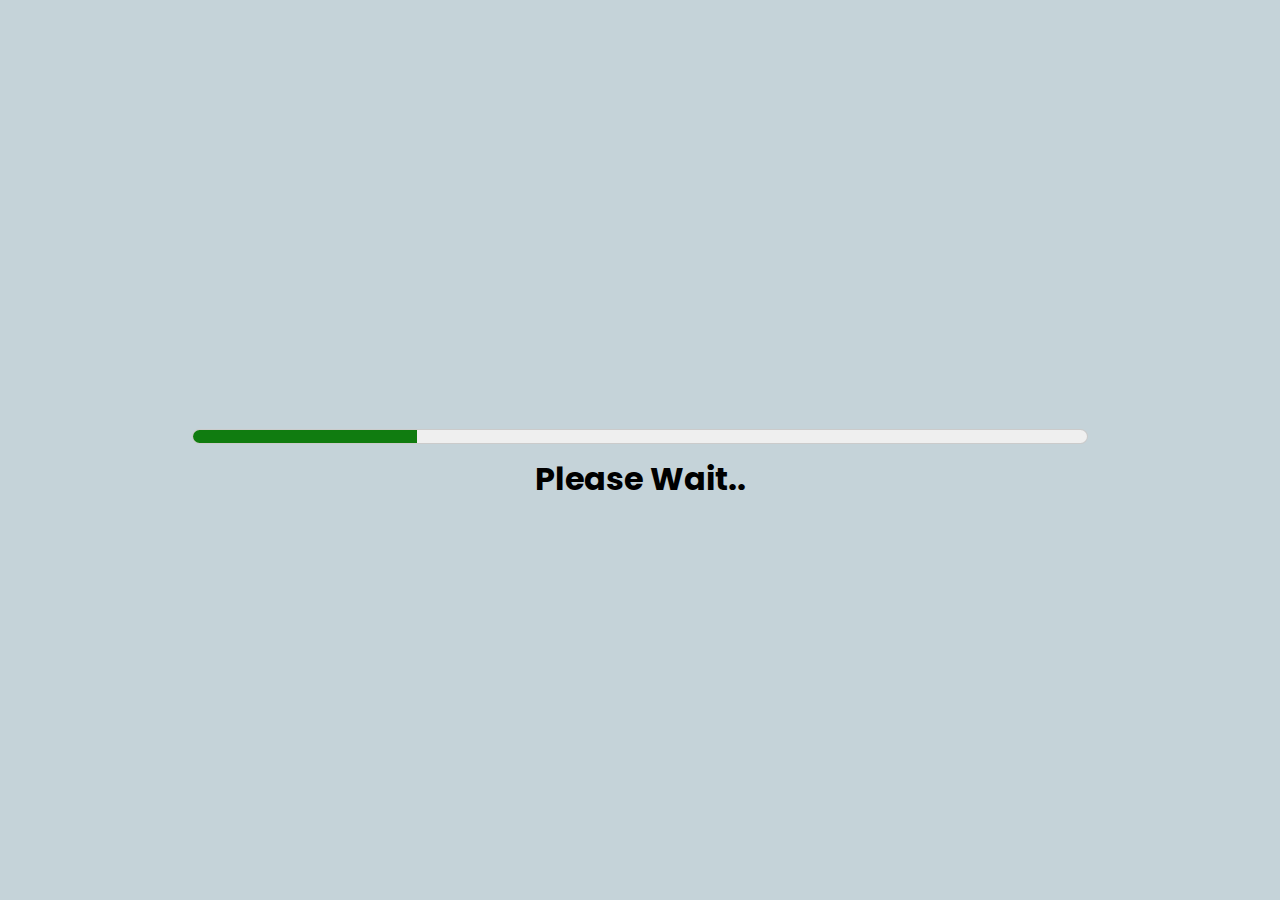
==== commit 1234006a: "Update index.html" ====
--- a/index.html
+++ b/index.html
@@ -50,7 +50,7 @@
 </div>
 <!-- Main End -->
 
-<img class="img" src="img/profile.jpg" height="200" width="200">
+<img class="img" src="img/profile-pic.jpg" height="200" width="200">
 </center>
 <span class="hlo">Hi, I'm</span>
 <br>
--- a/style.css
+++ b/style.css
@@ -1,46 +1,94 @@
-@import url('https://fonts.googleapis.com/css?family=Montserrat:300, 400, 700&display=swap');
-html{
-    font-family: 'Montserrat', sans-serif;
+#spinner{
+    height:100%;
+    width:100%;
+    background-color:#C5D3D9;
+    position:fixed;
+    align-content:center;
+    text-align:center;
 }
-#loading{
-    background-color: white;
-    height: 100%;
-    left: 0;
-    position: fixed;
-    top: 0;
-    width: 100%;
-    z-index: 9999;
+meter{
+    width:70%;
+    height:30px;
 }
-#head{ 
-background:url('https://nishantshah977.github.io/img/cover1.jpg');
+*{
+    margin:0;
+    font-family: 'Poppins', sans-serif;
+}
+body{
+    background-color:#A6977B;
+    }
+#nav{
+    background-color:#C5D3D9;
+    width:100%;
+    text-align:center;
+}
+.name{
+    color:black;
+    font-size:30px;
+    font-family:sans-serif;
+    font-weight:bold;
+}
+nav .material-symbols-outlined{
+    float:right;
+    margin-right:30px;
+    font-size:30px;
+    font-weight:bold;
+}
+#main{
+    background-image:url('img/background.jpg');
     background-size:cover;
-    background-repeat: no-repeat;
-   text-align:center;
-     background-position: top center;
-    position: relative;
-    z-index: 1;
+    background-repeat:none;
+    display:block;
+  
 }
-#head h1{ 
+.qouet{
+display:inline-block;
+margin-top:40px;
+font-size:30px;
+font-weight:bold;
+margin-right:20px;
+color:white;
+}
+#main button{
+    text-align:center;
+    border:red solid 2px;
+    background-color: transparent;
+    height:50px;
+    width:200px;
+    font-weight:bold;
+    font-size:20px;
+    color:aqua;
+    margin: 20px 0px 20px 0px;
+}
+
+.img{
+    border-radius:100px;
+    margin-top:20px;
+    box-shadow:2px 2px 2px 2px #56593C;
+}
+.hlo{
+    font-size:25px;
+    margin-left:15px;
+    word-spacing:2px;
+}
+.fname{
+    color:red;
+    font-size:50px;
+    margin-left:15px;
+    font-family:serif;
+}
+.box{
     color:white;
-    font-family:cursive;
+    margin-top:50px;
+    align-content:center;
+    text-align:center;
+    display:block;
 }
-#service{
-    margin:20px;
+.boxContent{
+    width:70%;
+    display:inline-block;
+    padding-top: 30px;
+   padding: 30px;
+  background-color:#1B2616;
+  
 }
-#btn{
-    background-color: transparent;
-    color:white;
-}
-#btn::first-letter{
-    font-size:25px;
-    color:red;
-}
-#btn:hover{
-    background-color:black;
-}
-footer{
-    color:white;
-}
-footer i{
-    font-size:50px;
-}
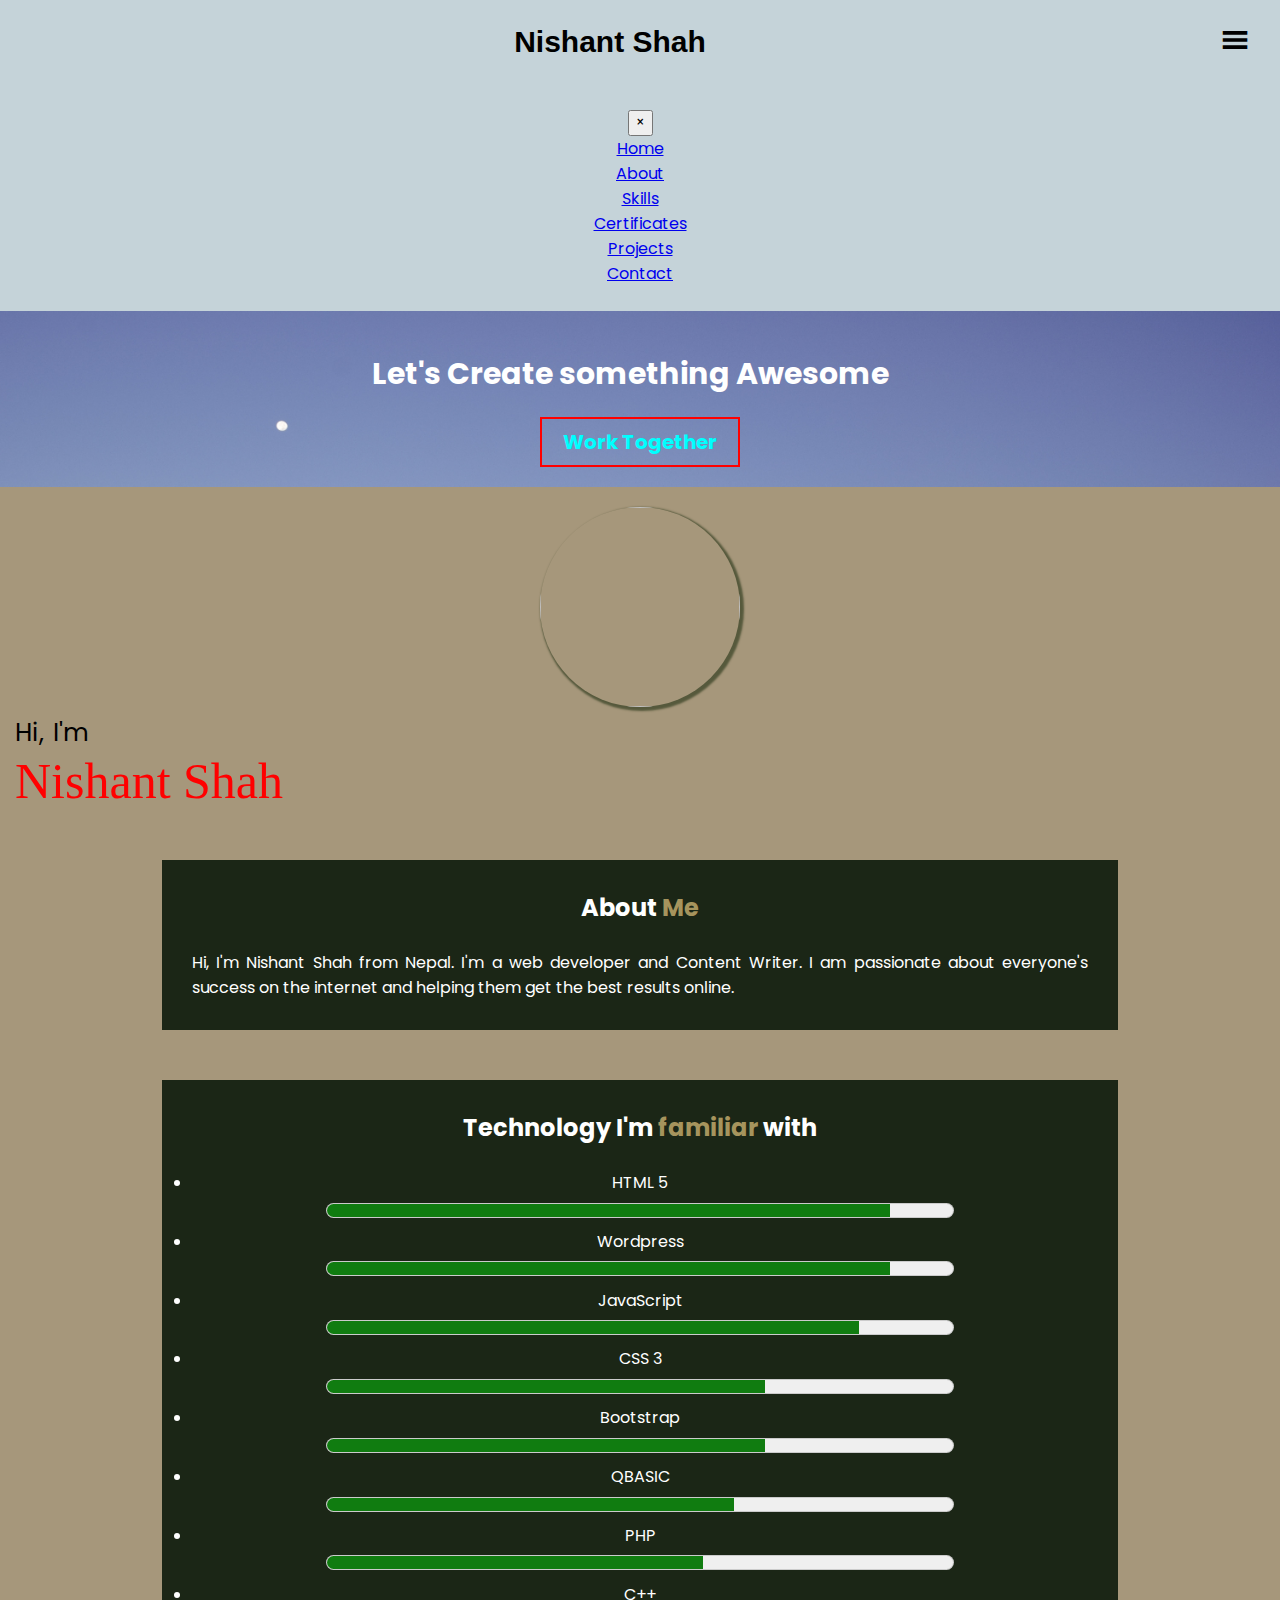
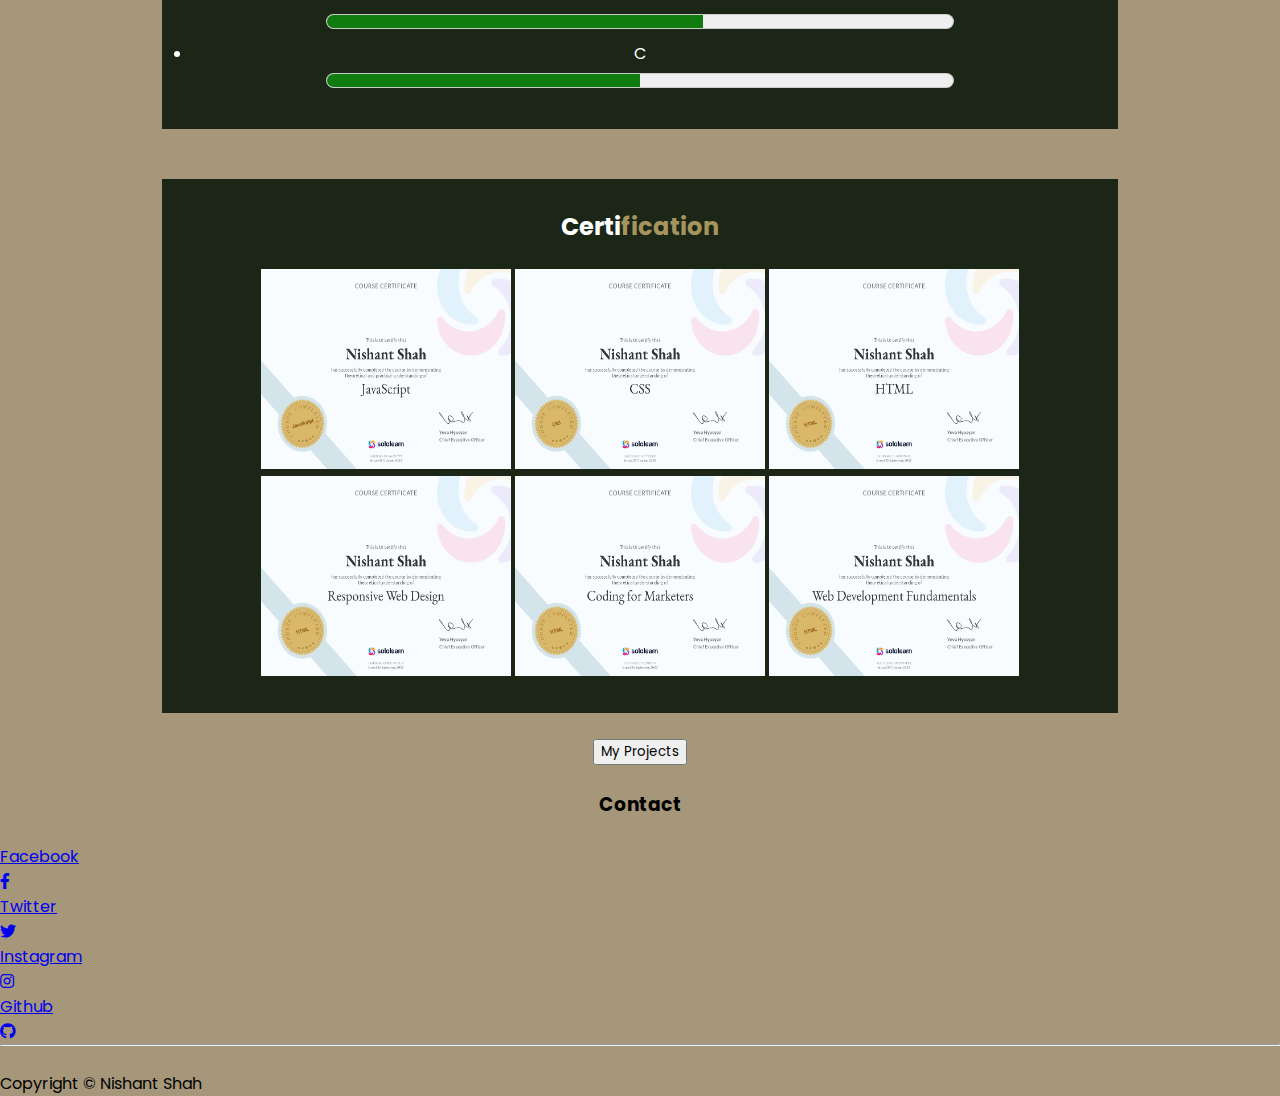
==== commit 08d77f7c: "Update index.html" ====
--- a/index.html
+++ b/index.html
@@ -1,3 +1,4 @@
+
 <!DOCTYPE html>
 <html lang="en">
 <head>
@@ -9,37 +10,33 @@
     <link rel="preconnect" href="https://fonts.googleapis.com">
 <link rel="preconnect" href="https://fonts.gstatic.com" crossorigin>
 <link href="https://fonts.googleapis.com/css2?family=Poppins:wght@700&display=swap" rel="stylesheet">
+<!-- Font Awesome 5.15.1 CSS -->
+<link rel='stylesheet' href='https://cdnjs.cloudflare.com/ajax/libs/font-awesome/5.15.1/css/all.min.css'>
     <meta name="viewport" content="width=device-width">
 </head>
 <body>
-    <div id="spinner">
-       <div class="spin">
-          <script src="https://cdn.lordicon.com/qjzruarw.js"></script>
-<lord-icon
-    src="https://cdn.lordicon.com/akuwjdzh.json"
-    trigger="loop"
-    colors="primary:#121331"
-    state="loop"
-    style="width:250px;height:250px">
-</lord-icon>
-<br>
-<meter class="meter" max="100"></meter>
-<br>
-<h1>Please Wait..</h1>
-       </div>
-    </div>
-    
-    
-    
+  
     <nav id="nav">
             <br>
         <span class="name">Nishant Shah</span>
         
-        <span class="material-symbols-outlined">
+        <span class="material-symbols-outlined" onclick="document.querySelector('#navc').style.display='block';">
 menu
 </span>
 <br>
 <br>
+<div id="navc">
+    <br>
+  <button class="close" onclick="document.querySelector('#navc').style.display='none';">×</button>
+    <br>
+   <li><a href="#">Home</a></li>
+   <li><a href="#about">About</a></li>
+   <li><a href="#skills">Skills</a></li>
+   <li><a href="#certificates">Certificates</a></li>
+   <li><a href="projects.html">Projects</a></li>
+   <li><a href="#contact">Contact</a></li>
+   <br>
+</div>
 </nav>
 <!-- Nav End -->
 <center>
@@ -50,14 +47,16 @@
 </div>
 <!-- Main End -->
 
-<img class="img" src="img/profile-pic.jpg" height="200" width="200">
+<img class="img" src="img/profile.jpg" height="200" width="200">
 </center>
+<div id="hi">
 <span class="hlo">Hi, I'm</span>
 <br>
 <span class="fname">Nishant Shah</span> 
+</div>
 <!-- Intro End -->
 
-<div class="box">
+<div class="box" id="about">
     <div class="boxContent">
     <h2>About <span style="color:#A6945D;">Me</span></h2><br>
     <p align="justify">
@@ -67,7 +66,121 @@
 </div>    
 <!-- About End -->
 
+<div class="box" id="skills">
+    <div class="boxContent">
+    <h2>Technology I'm <span style="color:#A6945D;">familiar </span> with</h2><br>
+    <p align="justify">
+<li>HTML 5
+<br>
+<meter max="100" value="90"></meter>
+</li>
 
-<script src="script.js"></script>
+<li>Wordpress
+<br>
+<meter max="100" value="90"></meter>
+</li>
+
+<li>JavaScript 
+<br>
+<meter max="100" value="85"></meter>
+</li>
+
+<li>CSS 3
+<br>
+<meter max="100" value="70"></meter>
+</li>
+
+<li>Bootstrap
+<br>
+<meter max="100" value="70"></meter>
+</li>
+
+<li>QBASIC
+<br>
+<meter max="100" value="65"></meter>
+</li>
+
+<li>PHP
+<br>
+<meter max="100" value="60"></meter>
+</li>
+
+<li>C++
+<br>
+<meter max="100" value="60"></meter>
+</li>
+
+<li>C
+<br>
+<meter max="100" value="50"></meter>
+</li>
+    </p>
+    </div>
+</div>    
+
+
+<!-- Skills End -->
+
+
+<div class="box" id="certificates">
+    <div class="boxContent">
+    <h2>Certi<span style="color:#A6945D;">fication</span></h2><br>
+    <div id="imgc">
+        <img class="Cimg" height="200" width="250" src="https://nishantshah977.github.io/img/JavaScript_certificate.jpg" alt="JavaScript">
+  
+  <img class="Cimg" height="200" width="250" src="https://nishantshah977.github.io/img/CSS_certificate.jpg" alt="CSS">
+  
+  
+  <img class="Cimg" height="200" width="250" src="https://nishantshah977.github.io/img/HTML_certificate.jpg" alt="HTML">
+ 
+  <img class="Cimg" height="200" width="250" src="https://nishantshah977.github.io/img/Responsive-Web-Design_certificate.jpg" alt="Responsive Web Design">
+ 
+ 
+  <img class="Cimg" height="200" width="250" src="https://nishantshah977.github.io/img/coding-marketers_certificate.jpg" alt="Coding for Marketers">
+  
+  <img class="Cimg" height="200" width="250" src="https://nishantshah977.github.io/img/web-dev-basics_certificate.jpg" alt="Web Development Basics">
+ 
+  </div>
+    </div>
+</div>
+
+
+<!-- Certification End -->
+
+<br>
+
+<center>    
+<a href="projects.html"><button class="btn">My Projects</button></a>
+</center>
+
+<!-- Project Button End -->
+
+<footer id="contact">
+    <br>
+    <h3 align="center">Contact</h3>
+    <br>
+    <div class="wrapper">
+  <a href="https://facebook.com/nepalinishantshah" class="icon facebook">
+    <div class="tooltip">Facebook</div>
+    <span><i class="fab fa-facebook-f"></i></span>
+  </a>
+  <a href="https://twitter.com/geekhelper977" class="icon twitter">
+    <div class="tooltip">Twitter</div>
+    <span><i class="fab fa-twitter"></i></span>
+  </a>
+  <a href="https://instagram.com/nis_hantshah" class="icon instagram">
+    <div class="tooltip">Instagram</div>
+    <span><i class="fab fa-instagram"></i></span>
+  </a>
+  <a href="https://github.com/nishantshah977" class="icon github">
+    <div class="tooltip">Github</div>
+    <span><i class="fab fa-github"></i></span>
+  </a>
+</div>
+<hr>
+<br>
+Copyright &copy; Nishant Shah
+<br>
+</footer>
 </body>
 </html>
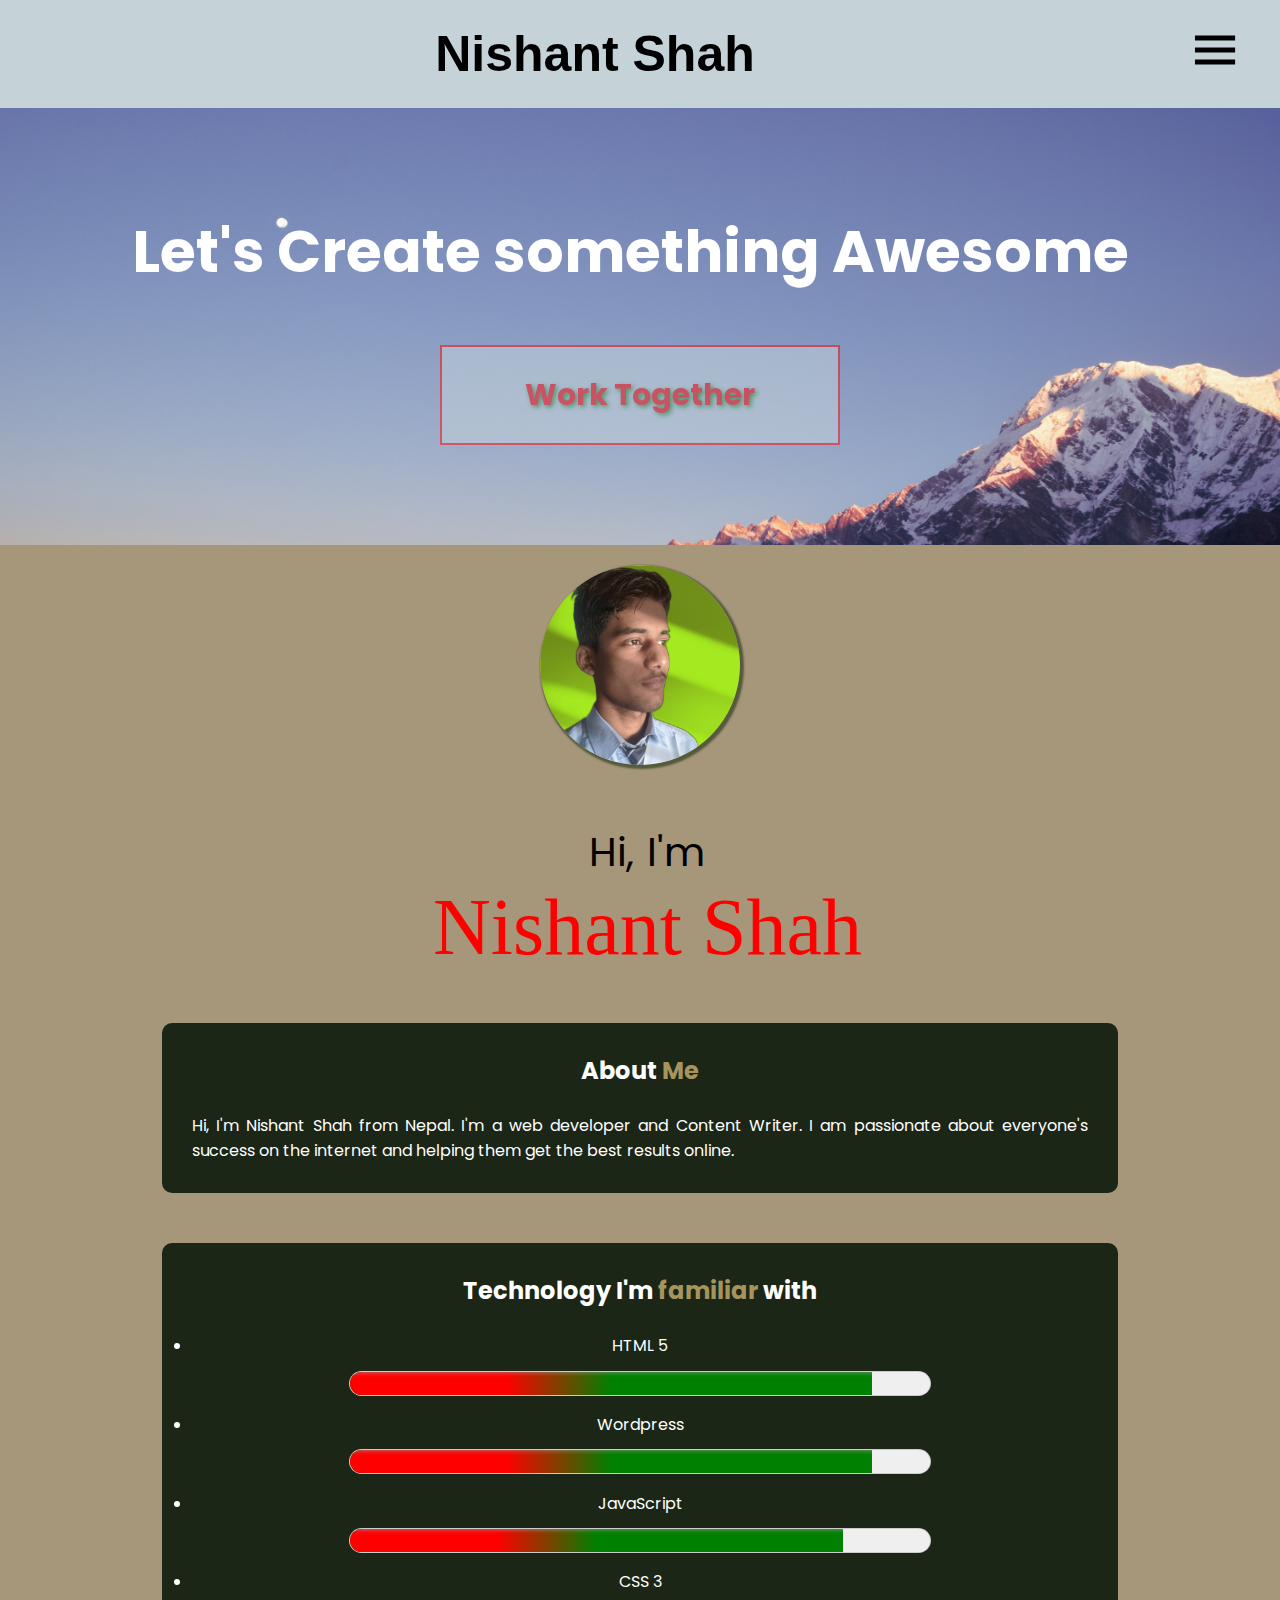
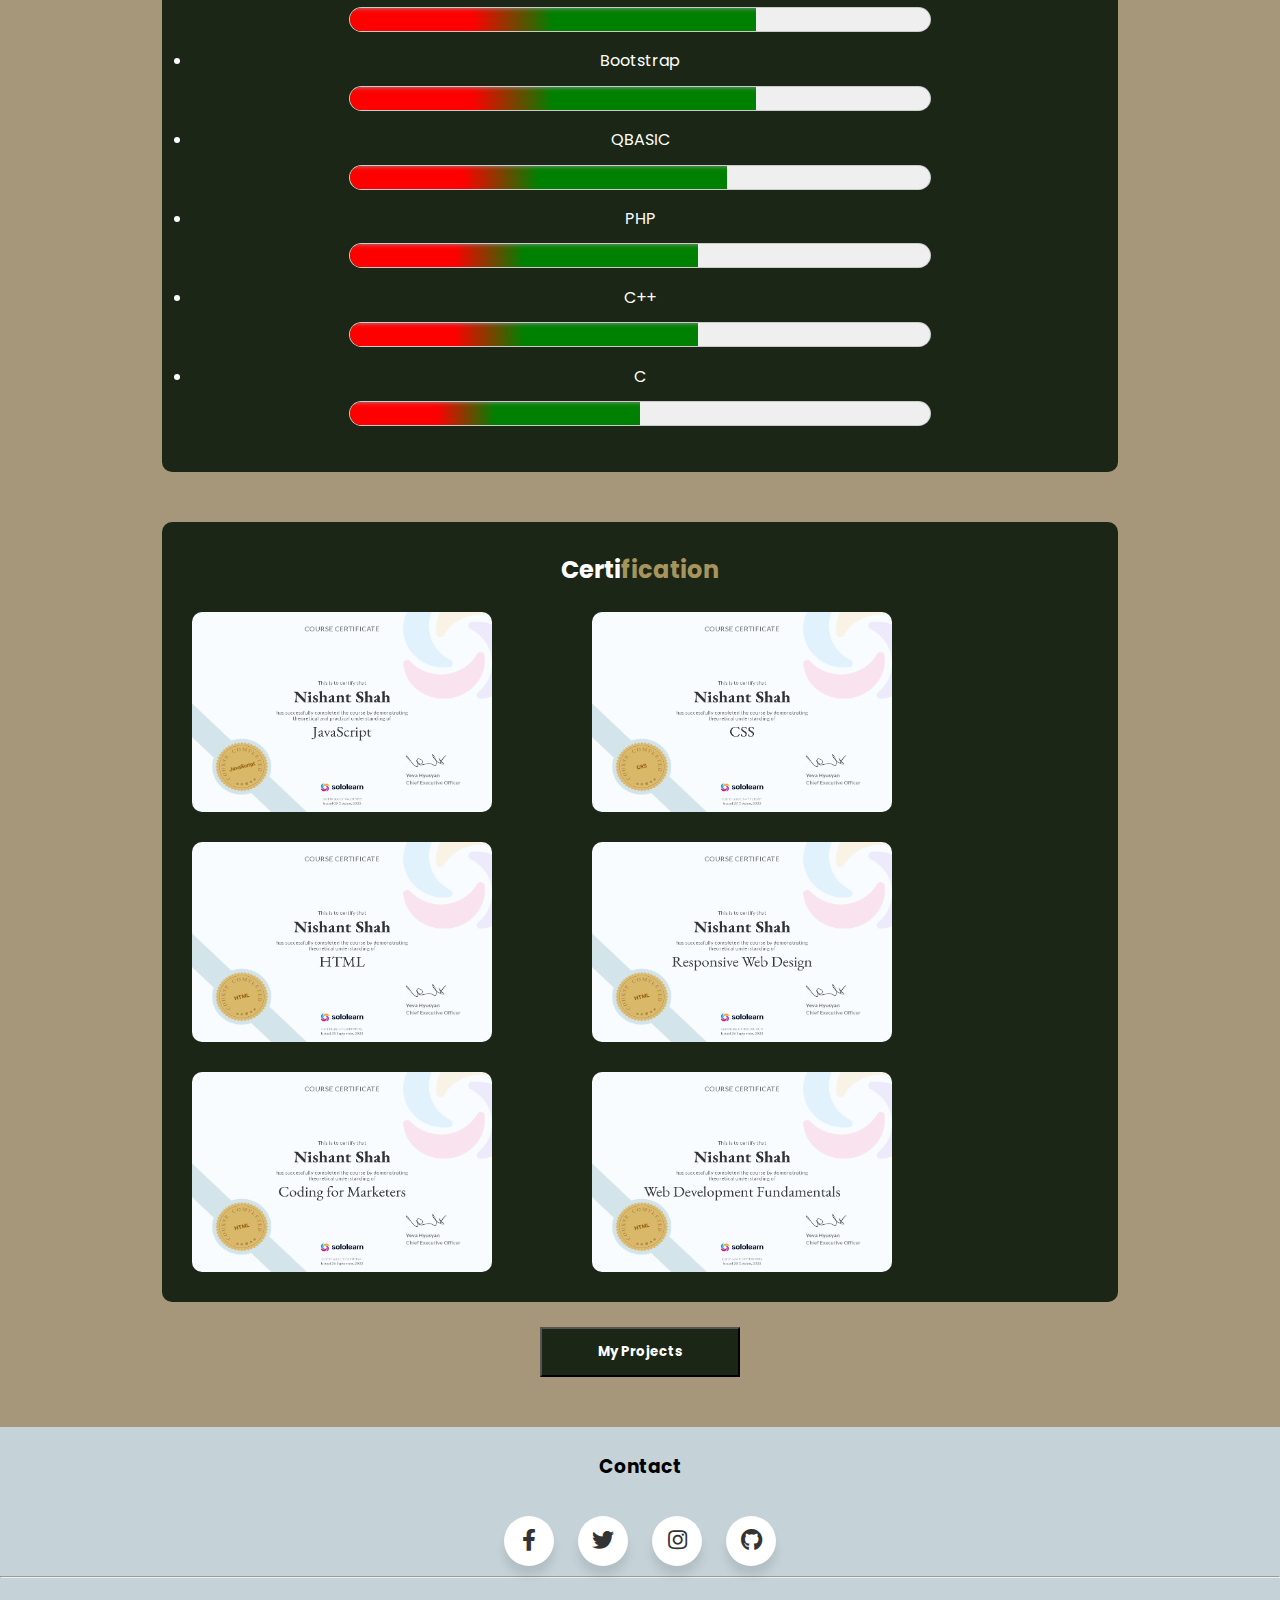
==== commit a1f69c9c: "Update index.html" ====
--- a/index.html
+++ b/index.html
@@ -47,7 +47,7 @@
 </div>
 <!-- Main End -->
 
-<img class="img" src="img/profile.jpg" height="200" width="200">
+<img class="img" src="img/profile-pic.png" height="200" width="200">
 </center>
 <div id="hi">
 <span class="hlo">Hi, I'm</span>
--- a/style.css
+++ b/style.css
@@ -1,15 +1,3 @@
-#spinner{
-    height:100%;
-    width:100%;
-    background-color:#C5D3D9;
-    position:fixed;
-    align-content:center;
-    text-align:center;
-}
-meter{
-    width:70%;
-    height:30px;
-}
 *{
     margin:0;
     font-family: 'Poppins', sans-serif;
@@ -33,6 +21,20 @@
     margin-right:30px;
     font-size:30px;
     font-weight:bold;
+}
+#navc{
+    background-color:#717EB2;
+    font-weight:bold;
+    font-size:26px;
+    display:none;
+}
+nav li{
+  list-style:none;  
+  margin-top:10px;
+}
+nav a{
+    text-decoration:none;
+    color:#C5D3D9;
 }
 #main{
     background-image:url('img/background.jpg');
@@ -60,7 +62,13 @@
     color:aqua;
     margin: 20px 0px 20px 0px;
 }
-
+.close{
+    background-color:transparent;
+    border:none;
+    float:right;
+    margin-right:50px;
+    font-size:30px;
+}
 .img{
     border-radius:100px;
     margin-top:20px;
@@ -88,7 +96,195 @@
     width:70%;
     display:inline-block;
     padding-top: 30px;
-   padding: 30px;
-  background-color:#1B2616;
-  
-}
+    padding: 30px;
+    background-color:#1B2616;
+    border-radius:10px;
+}
+meter{
+   height:20px;
+   width:65%; 
+}
+
+meter::-webkit-meter-optimum-value {
+  box-shadow: 0 5px 5px -5px #999 inset;
+  background-image: linear-gradient(
+    90deg, 
+    red 30%,
+   green 50%
+    
+   
+  );
+  background-size: 100% 100%;
+}
+
+
+.Cimg{
+    border-radius:10px;
+}
+.btn{
+    background-color:#1B2616;
+    height:50px;
+    width:200px;
+    font-weight:bold;
+    color:white;
+}
+
+footer{
+    background-color:#C5D3D9;
+    width:100%;
+    margin-top:50px;
+    text-align:center;
+}
+
+
+
+
+.wrapper .icon{
+  position: relative;
+  background-color: #ffffff;
+  border-radius: 50%;
+  margin: 10px;
+  width: 50px;
+  height: 50px;
+  line-height: 50px;
+  font-size: 22px;
+  display: inline-block;
+  align-items: center;
+  box-shadow: 0 10px 10px rgba(0, 0, 0, 0.1);
+  cursor: pointer;
+  transition: all 0.2s cubic-bezier(0.68, -0.55, 0.265, 1.55);
+  color: #333;
+  text-decoration: none;
+}
+.wrapper .tooltip {
+  position: absolute;
+  top: 0;
+  line-height: 1.5;
+  font-size: 14px;
+  background-color: #ffffff;
+  color: #ffffff;
+  padding: 5px 8px;
+  border-radius: 5px;
+  box-shadow: 0 10px 10px rgba(0, 0, 0, 0.1);
+  opacity: 0;
+  pointer-events: none;
+  transition: all 0.3s cubic-bezier(0.68, -0.55, 0.265, 1.55);
+}
+.wrapper .tooltip::before {
+  position: absolute;
+  content: "";
+  height: 8px;
+  width: 8px;
+  background-color: #ffffff;
+  bottom: -3px;
+  left: 50%;
+  transform: translate(-50%) rotate(45deg);
+  transition: all 0.3s cubic-bezier(0.68, -0.55, 0.265, 1.55);
+}
+.wrapper .icon:hover .tooltip {
+  top: -45px;
+  opacity: 1;
+  visibility: visible;
+  pointer-events: auto;
+}
+.wrapper .icon:hover span,
+.wrapper .icon:hover .tooltip {
+  text-shadow: 0px -1px 0px rgba(0, 0, 0, 0.1);
+}
+.wrapper .facebook:hover,
+.wrapper .facebook:hover .tooltip,
+.wrapper .facebook:hover .tooltip::before {
+  background-color: #3b5999;
+  color: #ffffff;
+}
+.wrapper .twitter:hover,
+.wrapper .twitter:hover .tooltip,
+.wrapper .twitter:hover .tooltip::before {
+  background-color: #46c1f6;
+  color: #ffffff;
+}
+.wrapper .instagram:hover,
+.wrapper .instagram:hover .tooltip,
+.wrapper .instagram:hover .tooltip::before {
+  background-color: #e1306c;
+  color: #ffffff;
+}
+.wrapper .github:hover,
+.wrapper .github:hover .tooltip,
+.wrapper .github:hover .tooltip::before {
+  background-color: #333333;
+  color: #ffffff;
+}
+/* Responsive For Desktop and Laptop*/
+
+@media only screen and (min-width: 700px) {
+#nav{
+    background-color:#C5D3D9;
+    width:100%;
+    text-align:center;
+}
+.name{
+    color:black;
+    font-size:50px;
+    font-family:sans-serif;
+    font-weight:bold;
+}
+nav .material-symbols-outlined{
+    float:right;
+    margin-right:40px;
+    font-size:50px;
+    font-weight:bold;
+}
+
+.qouet{
+    margin-top:100px;
+    font-size:58px;
+}
+#main button{
+    margin-bottom:100px;
+}
+#hi{
+    text-align:center;
+    margin-top:50px;
+}
+.fname{
+    font-size:80px;
+}
+.hlo{
+    font-size:40px;
+}
+.img{
+    border-radius:100px;
+    margin-top:20px;
+    box-shadow:2px 2px 2px 2px #56593C;
+    height:200px;
+    width:200px;
+}
+meter{
+    height:50px;
+}
+#main button{
+    background-color:#C5D3D9;
+    margin-top:50px;
+    filter:opacity(0.5);
+    text-shadow:2px 2px 5px green;
+    color:red;
+    height:100px;
+    width:400px;
+    font-size:30px;
+}
+#imgc{
+    display:grid;
+    grid-template-columns:400px 400px;
+    grid-template-rows:auto;
+    align-items:center;
+    row-gap:30px;
+}
+
+.Cimg{
+    display:inline-grid;
+    height:200px;
+    width:300px;
+}
+
+}
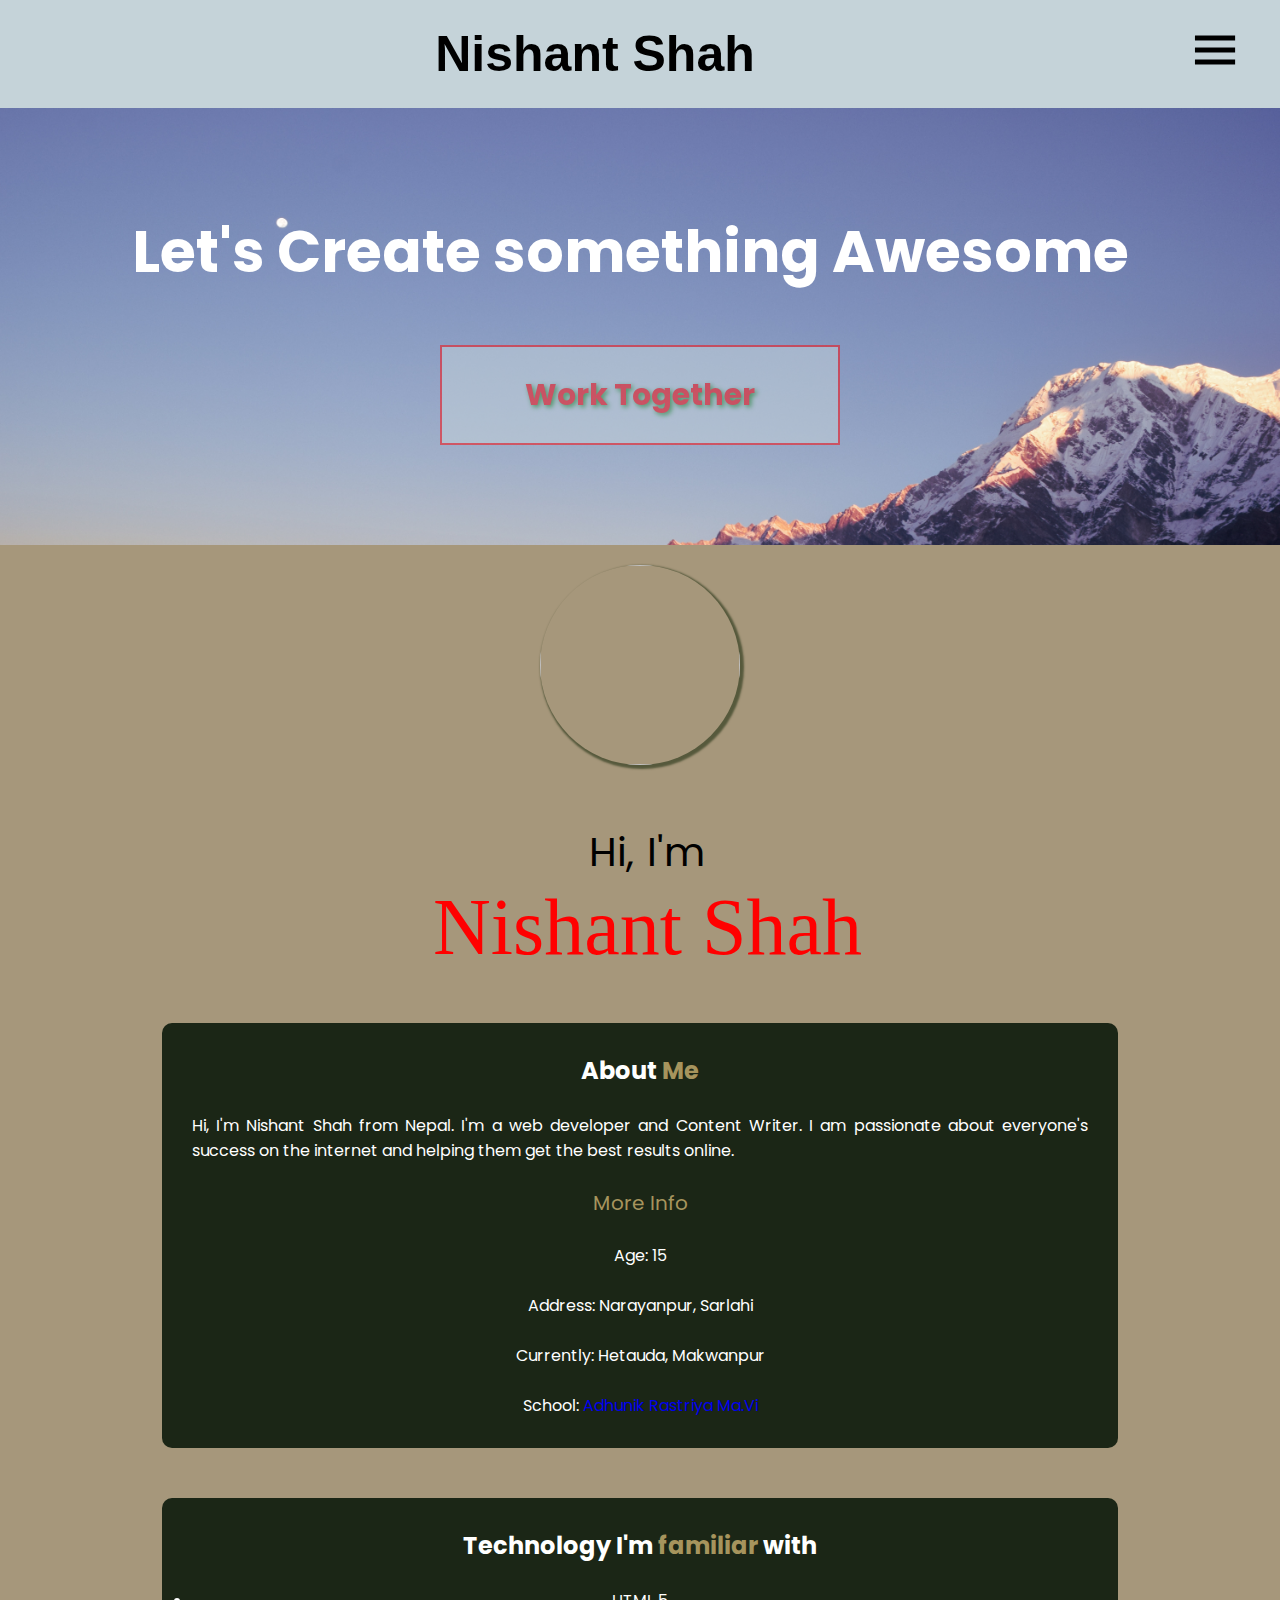
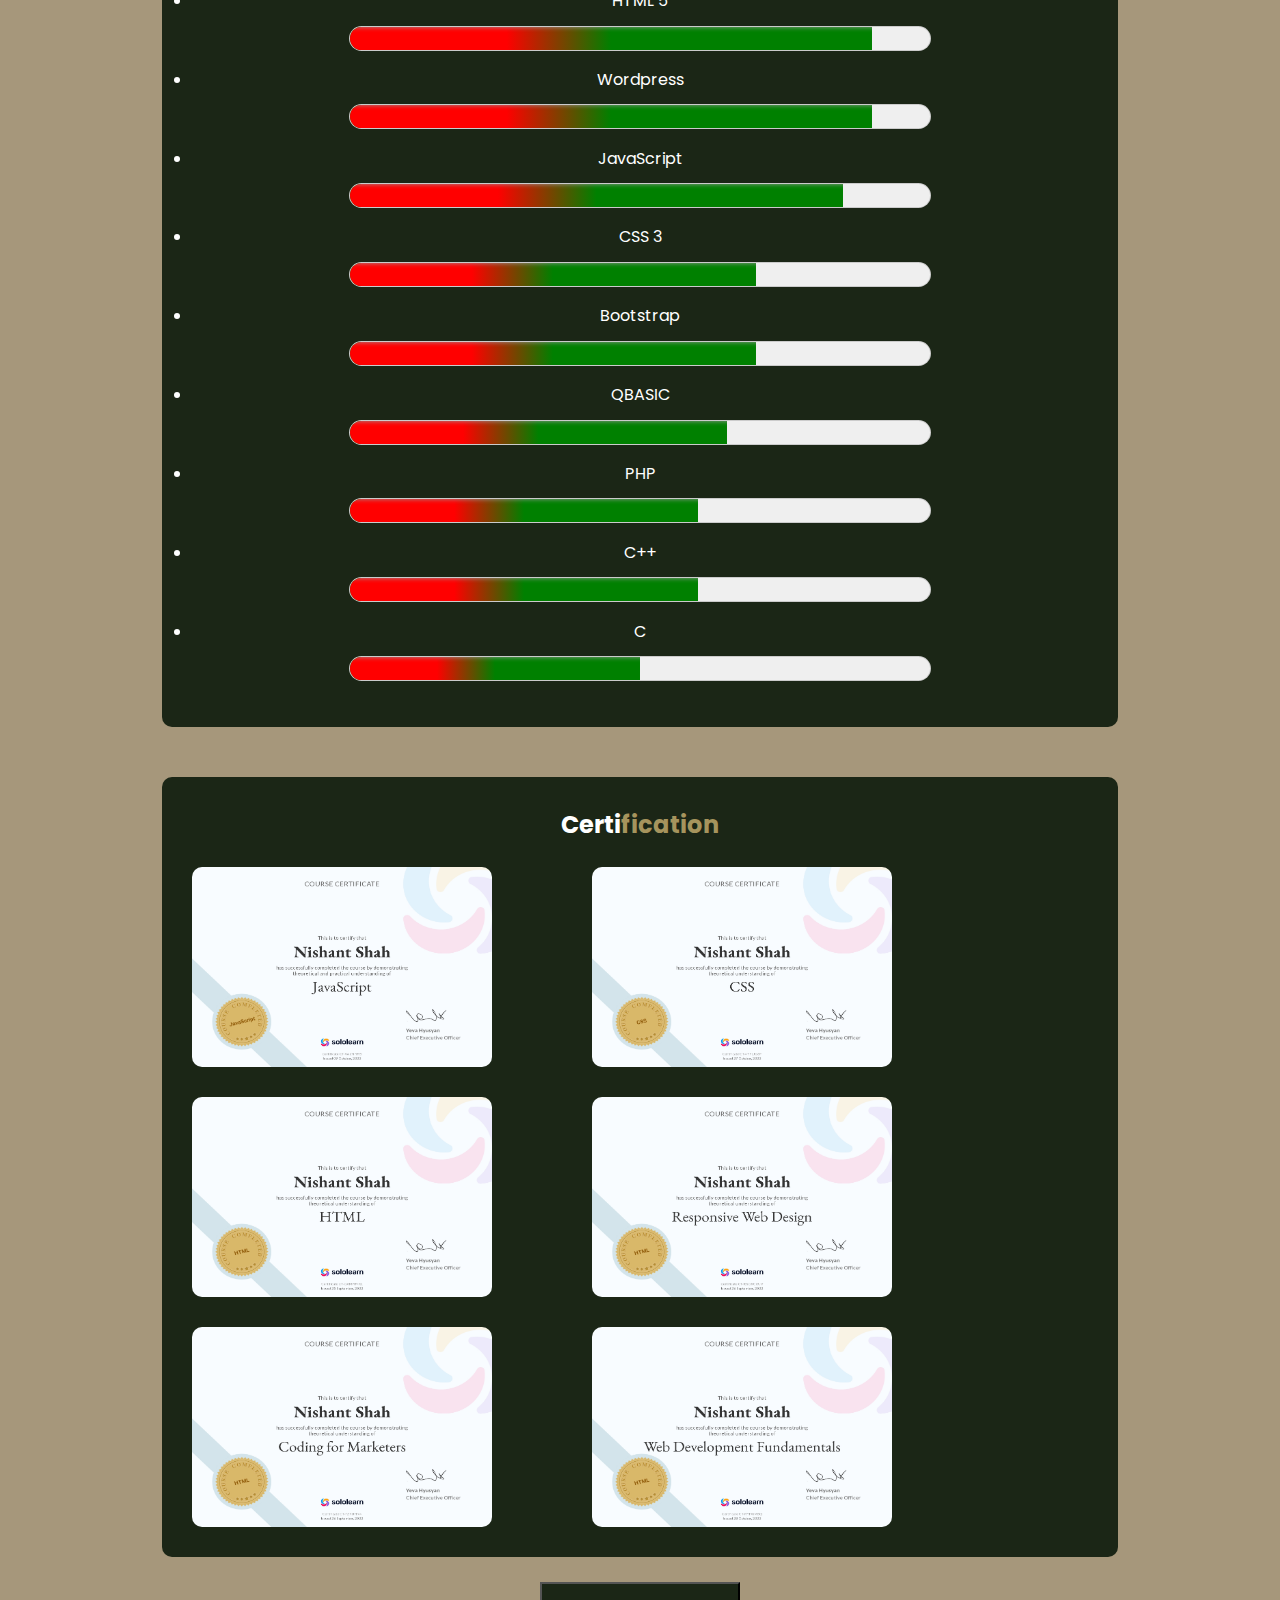
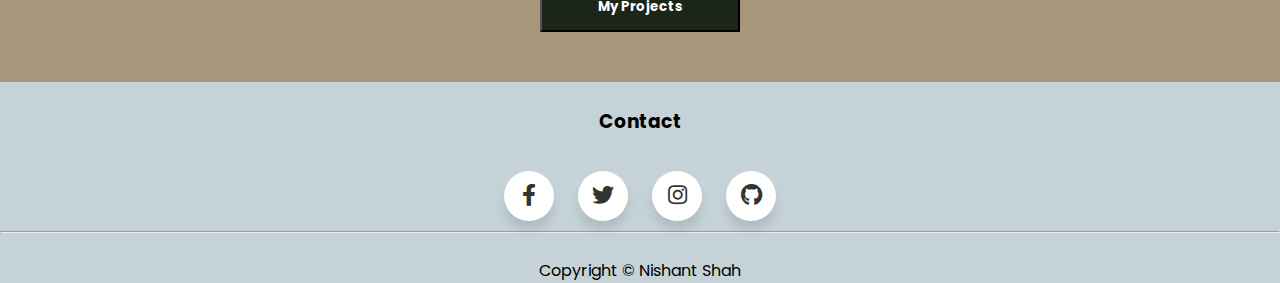
==== commit f1295fdd: "Update index.html" ====
--- a/index.html
+++ b/index.html
@@ -1,4 +1,3 @@
-
 <!DOCTYPE html>
 <html lang="en">
 <head>
@@ -47,7 +46,7 @@
 </div>
 <!-- Main End -->
 
-<img class="img" src="img/profile-pic.png" height="200" width="200">
+<img class="img" src="img/profile.jpg" height="200" width="200">
 </center>
 <div id="hi">
 <span class="hlo">Hi, I'm</span>
@@ -62,6 +61,15 @@
     <p align="justify">
     Hi, I'm Nishant Shah from Nepal. I'm a web developer and Content Writer. I am passionate about everyone's success on the internet and helping them get the best results online.
     </p>
+    <br>
+    <span style="font-size:20px;color:#A6945D">More Info</span>
+    <br>
+    <br>
+    Age: 15<br><br>
+    Address: Narayanpur, Sarlahi<br><br>
+    Currently: Hetauda, Makwanpur<br><br>
+    School: <a href="//schooladhunik.edu.np" style="text-decoration:none;">Adhunik Rastriya Ma.Vi</a>
+    
     </div>
 </div>    
 <!-- About End -->
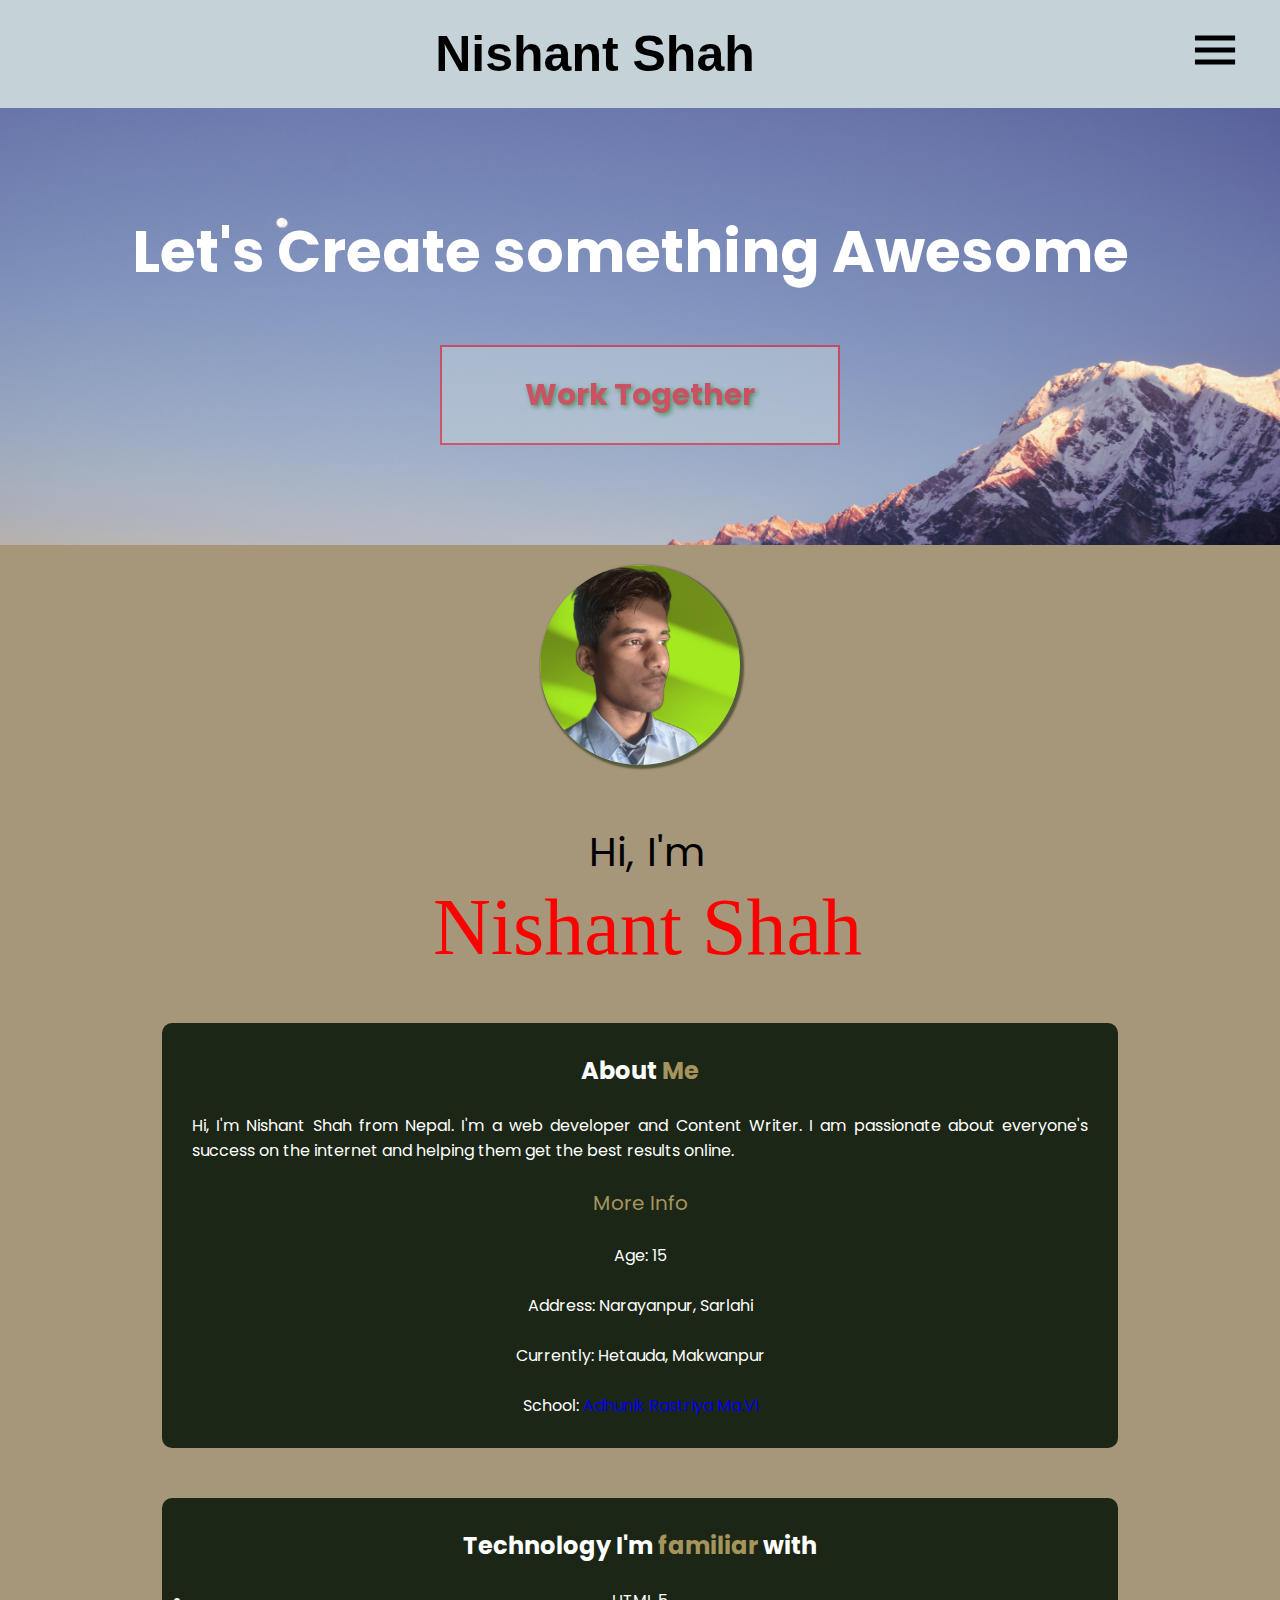
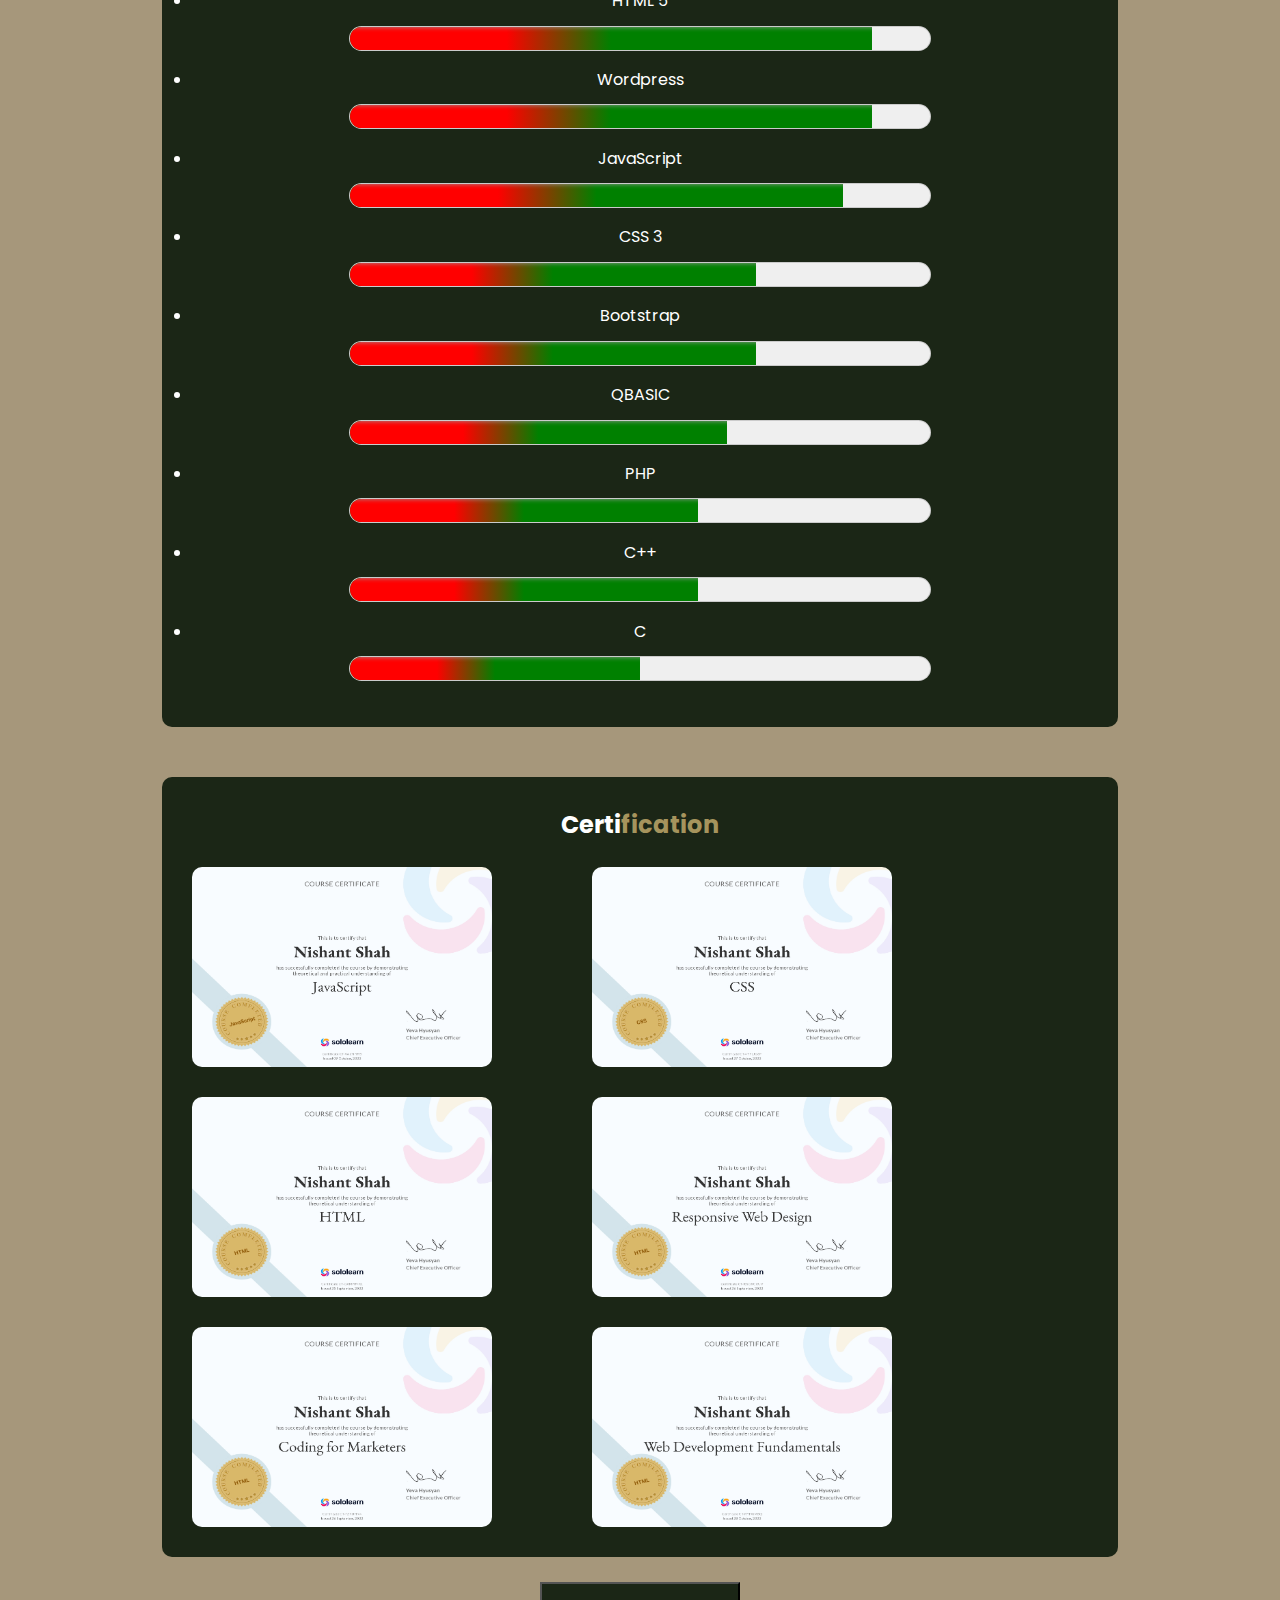
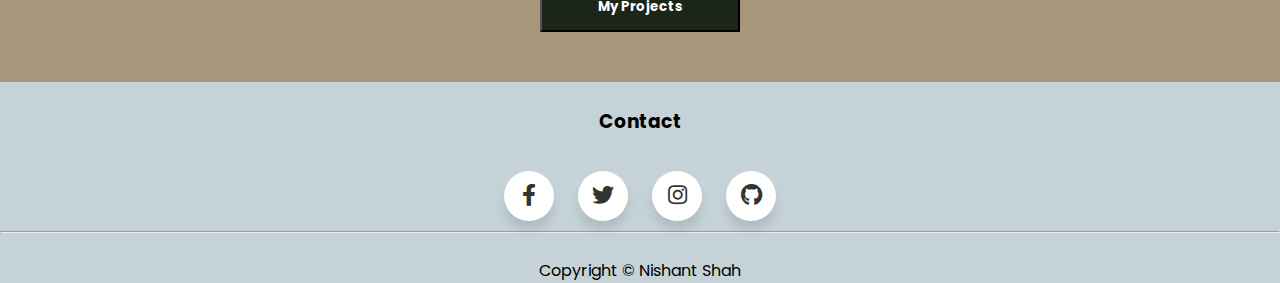
==== commit 64180b51: "Update index.html" ====
--- a/index.html
+++ b/index.html
@@ -46,7 +46,7 @@
 </div>
 <!-- Main End -->
 
-<img class="img" src="img/profile.jpg" height="200" width="200">
+<img class="img" src="img/profile-pic.png" height="200" width="200">
 </center>
 <div id="hi">
 <span class="hlo">Hi, I'm</span>
